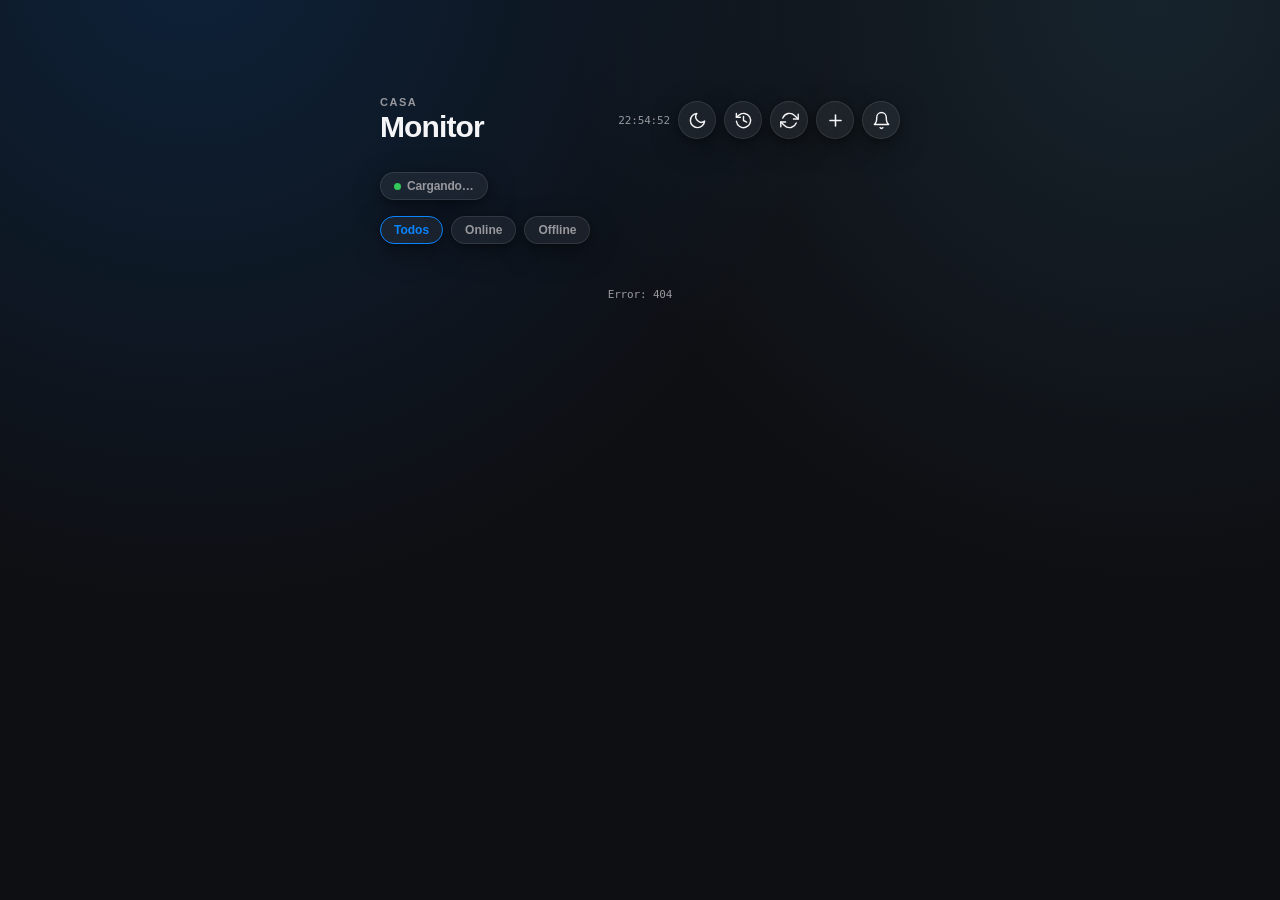
==== templates/index.html @ a4e2f023 "fix: limit heartbeat bar width on PC, increase history to 90 points (~25min)" ====
<!DOCTYPE html>
<html lang="es" data-theme="dark">
<head>
<meta charset="UTF-8">
<meta name="viewport" content="width=device-width, initial-scale=1.0, maximum-scale=1.0, user-scalable=no, viewport-fit=cover">
<title>HomeM</title>
<link rel="manifest" href="/static/manifest.json">
<meta name="theme-color" content="#0e0f13" media="(prefers-color-scheme: dark)">
<meta name="theme-color" content="#f5f6f8" media="(prefers-color-scheme: light)">
<meta name="mobile-web-app-capable" content="yes">
<meta name="apple-mobile-web-app-capable" content="yes">
<meta name="apple-mobile-web-app-status-bar-style" content="black-translucent">
<meta name="apple-mobile-web-app-title" content="HomeM">
<link rel="apple-touch-icon" href="/static/icon-192.png">
<style>
  /* ─────────── Sistema de diseño cristal iOS-Revolut ─────────── */
  :root{
    --accent:#0a84ff;--accent-light:#5ac8fa;
    --green:#34c759;--red:#ff3b30;--amber:#ff9500;
    --surface:#0e0f13;
    --text:#f5f5f7;--text-dim:#98989d;--text-tertiary:#636366;
    --card-bg:rgba(255,255,255,.06);
    --card-ring:rgba(255,255,255,.10);
    --card-shadow:0 2px 8px rgba(0,0,0,.3),0 8px 28px rgba(0,0,0,.35);
    --track:rgba(255,255,255,.08);
    --overlay:rgba(0,0,0,.55);
    --sheet:#1c1e26;
    --sans:-apple-system,BlinkMacSystemFont,"SF Pro Display","Segoe UI",Inter,sans-serif;
    --mono:"SF Mono",ui-monospace,"IBM Plex Mono",Consolas,monospace;
  }
  [data-theme="light"]{
    --surface:#f5f6f8;
    --text:#1c1c1e;--text-dim:#6e6e73;--text-tertiary:#aeaeb2;
    --card-bg:rgba(255,255,255,.82);
    --card-ring:rgba(0,0,0,.05);
    --card-shadow:0 1px 2px rgba(0,0,0,.04),0 8px 24px rgba(0,0,0,.06);
    --track:rgba(0,0,0,.06);
    --overlay:rgba(0,0,0,.30);
    --sheet:#ffffff;
  }

  *{box-sizing:border-box;-webkit-tap-highlight-color:transparent;}
  html,body{margin:0;padding:0;}
  body{
    background:var(--surface);
    background-image:
      radial-gradient(circle at 15% -5%,color-mix(in srgb,var(--accent) 16%,transparent),transparent 45%),
      radial-gradient(circle at 90% 0%,color-mix(in srgb,var(--accent-light) 11%,transparent),transparent 40%);
    color:var(--text);
    font-family:var(--sans);
    -webkit-font-smoothing:antialiased;-moz-osx-font-smoothing:grayscale;
    letter-spacing:-.01em;
    min-height:100dvh;
    padding:max(96px,env(safe-area-inset-top)) 16px calc(40px + env(safe-area-inset-bottom));
    transition:background .3s,color .3s;
  }
  .wrap{max-width:520px;margin:0 auto;}

  /* ── Header estilo Revolut: título grande + botones circulares sin color ── */
  header{display:flex;justify-content:space-between;align-items:center;margin:0 auto 28px;gap:10px;}
  .eyebrow{font-size:11px;font-weight:600;letter-spacing:.14em;text-transform:uppercase;color:var(--text-dim);margin-bottom:2px;}
  h1{font-size:30px;font-weight:700;margin:0;letter-spacing:-.03em;}
  .header-actions{display:flex;align-items:center;gap:8px;flex-shrink:0;}
  .clock{font-family:var(--mono);font-size:11px;color:var(--text-dim);font-variant-numeric:tabular-nums;display:none;}

  /* Botones circulares translúcidos SIN color (estilo finanzas) */
  .icon-btn{
    width:38px;height:38px;border-radius:999px;
    background:var(--card-bg);
    backdrop-filter:blur(20px);-webkit-backdrop-filter:blur(20px);
    border:1px solid var(--card-ring);
    box-shadow:var(--card-shadow);
    color:var(--text);
    display:inline-flex;align-items:center;justify-content:center;
    cursor:pointer;text-decoration:none;
    transition:transform .12s,opacity .12s;
  }
  .icon-btn:active{transform:scale(.88);opacity:.6;}
  .icon-btn svg{width:19px;height:19px;stroke:currentColor;fill:none;}
  .icon-btn.active{color:var(--red);}

  /* ── Summary chips ── */
  .summary-bar{display:flex;gap:8px;margin-bottom:16px;flex-wrap:wrap;}
  .chip{
    padding:6px 13px;border-radius:999px;
    background:var(--card-bg);
    backdrop-filter:blur(20px);-webkit-backdrop-filter:blur(20px);
    border:1px solid var(--card-ring);
    box-shadow:var(--card-shadow);
    color:var(--text-dim);font-size:12px;font-weight:600;
    display:inline-flex;align-items:center;gap:6px;
  }
  .chip.alert{
    color:var(--red);
    background:color-mix(in srgb,var(--red) 16%,transparent);
    border-color:color-mix(in srgb,var(--red) 30%,transparent);
  }
  .chip .dot{width:7px;height:7px;border-radius:50%;background:var(--green);}
  .chip.alert .dot{background:var(--red);}

  /* ─────────── Card de dispositivo (glassmorphism) ─────────── */
  .device-list{display:flex;flex-direction:column;gap:12px;}
  .device-row{
    background:var(--card-bg);
    backdrop-filter:blur(24px);-webkit-backdrop-filter:blur(24px);
    border:1px solid var(--card-ring);
    border-radius:22px;
    box-shadow:var(--card-shadow);
    transition:opacity .2s,transform .2s,border-color .25s;
    user-select:none;-webkit-user-select:none;
  }
  .device-row.is-down{border-color:rgba(255,59,48,.4);}
  .device-row.protection-off{border-color:rgba(255,149,0,.38);}
  .device-row.dragging{opacity:.4;}
  .device-row.drag-over{transform:scale(1.015);border-color:var(--accent);}

  /* ── Fila 1: cabecera (LED + nombre + estado) ── */
  .device-header{
    display:flex;align-items:center;gap:12px;padding:15px 17px;
    cursor:pointer;
  }
  .device-header:active{background:rgba(255,255,255,.03);}
  .led{width:11px;height:11px;border-radius:50%;background:var(--text-tertiary);flex-shrink:0;transition:background .3s;}
  .led.on{background:var(--green);box-shadow:0 0 8px 2px rgba(52,199,89,.55);}
  .led.off{background:var(--red);box-shadow:0 0 8px 2px rgba(255,59,48,.55);animation:pulse 1.6s ease-in-out infinite;}
  .led.degraded{background:var(--amber);box-shadow:0 0 8px 2px rgba(255,149,0,.55);}
  .status-pill.degraded{color:var(--amber);background:color-mix(in srgb,var(--amber) 14%,transparent);}
  .status-pill.maintenance{color:var(--text-dim);background:var(--track);}
  @keyframes pulse{0%,100%{opacity:1}50%{opacity:.45}}
  .device-name-row{display:flex;align-items:center;gap:8px;min-width:0;flex:1;}
  .device-name{font-size:16px;font-weight:600;white-space:nowrap;overflow:hidden;text-overflow:ellipsis;letter-spacing:-.015em;}
  .badge-maint{font-size:10px;font-weight:600;color:var(--amber);
    border:1px solid color-mix(in srgb,var(--amber) 35%,transparent);
    background:color-mix(in srgb,var(--amber) 12%,transparent);
    border-radius:999px;padding:2px 8px;flex-shrink:0;}
  .status-pill{font-size:11px;font-weight:600;flex-shrink:0;padding:2px 9px;border-radius:999px;}
  .status-pill.up{color:var(--green);background:color-mix(in srgb,var(--green) 14%,transparent);}
  .status-pill.down{color:var(--red);background:color-mix(in srgb,var(--red) 14%,transparent);}
  .collapse-btn{color:var(--text-dim);flex-shrink:0;transition:transform .25s;display:flex;}
  .collapse-btn svg{width:16px;height:16px;stroke:currentColor;fill:none;}
  .device-row.collapsed .collapse-btn{transform:rotate(-90deg);}
  .drag-handle{color:var(--text-dim);cursor:grab;touch-action:none;flex-shrink:0;opacity:.5;display:flex;}
  .drag-handle:active{cursor:grabbing;opacity:1;color:var(--accent);}
  .drag-handle svg{width:16px;height:16px;fill:currentColor;}

  /* ─────────── Fila PROTECCIÓN (AdGuard) — SIEMPRE visible ─────────── */
  .switch-row{
    display:flex;align-items:center;justify-content:space-between;gap:12px;
    padding:13px 17px;
    border-top:1px solid color-mix(in srgb,var(--text) 7%,transparent);
    background:color-mix(in srgb,var(--text) 2%,transparent);
  }
  .switch-info{display:flex;flex-direction:column;gap:2px;min-width:0;}
  .switch-title{font-size:13px;font-weight:600;color:var(--text);}
  .switch-sub{font-size:11px;color:var(--text-dim);}
  .switch-control{display:flex;align-items:center;gap:10px;flex-shrink:0;}
  .switch-status-label{
    font-size:11px;font-weight:700;letter-spacing:.03em;
    padding:3px 9px;border-radius:999px;
  }
  .switch-status-label.on{color:var(--green);background:color-mix(in srgb,var(--green) 15%,transparent);}
  .switch-status-label.off{color:var(--text-dim);background:var(--track);}
  /* Toggle grande estilo iOS */
  .ios-toggle{position:relative;width:51px;height:31px;flex-shrink:0;}
  .ios-toggle input{opacity:0;width:0;height:0;}
  .ios-toggle-track{
    position:absolute;cursor:pointer;inset:0;
    background:color-mix(in srgb,var(--text) 18%,transparent);
    border-radius:999px;transition:background .25s;
    border:1px solid color-mix(in srgb,var(--text) 8%,transparent);
  }
  .ios-toggle-track:before{
    content:'';position:absolute;height:25px;width:25px;left:2px;top:2px;
    background:#fff;border-radius:50%;transition:transform .25s;
    box-shadow:0 2px 5px rgba(0,0,0,.3);
  }
  .ios-toggle input:checked + .ios-toggle-track{background:var(--green);}
  .ios-toggle input:checked + .ios-toggle-track:before{transform:translateX(20px);}

  /* ── Cuerpo expandible ── */
  .device-body{overflow:hidden;max-height:2000px;transition:max-height .3s ease,padding .3s;}
  .device-row.collapsed .device-body{max-height:0;}
  .device-body-inner{padding:0 17px;transition:padding .3s;}
  .device-row.collapsed .device-body-inner{padding-top:0;padding-bottom:0;}

  .device-body-content{
    border-top:1px solid color-mix(in srgb,var(--text) 7%,transparent);
    padding:13px 0 8px;
    display:grid;grid-template-columns:1fr auto;gap:12px;align-items:start;
  }
  .device-left{display:flex;flex-direction:column;gap:4px;min-width:0;}
  .device-meta{font-family:var(--mono);font-size:10.5px;color:var(--text-dim);}
  .since-row{font-size:12px;color:var(--text-dim);}
  .error-text{color:var(--amber);}
  .device-right{text-align:right;font-family:var(--mono);font-size:10.5px;color:var(--text-dim);flex-shrink:0;}
  .latency{font-size:14px;font-weight:600;font-variant-numeric:tabular-nums;}
  .latency.fast{color:var(--green);}
  .latency.slow{color:var(--amber);}
  .latency.vslow{color:var(--red);}

  /* ── Sensores (sub-chips cristal) ── */
  .ha-sensors{display:flex;gap:7px;margin-top:8px;flex-wrap:wrap;}
  .ha-sensor{
    font-size:11px;font-weight:500;color:var(--text-dim);
    background:var(--track);
    border:1px solid color-mix(in srgb,var(--text) 5%,transparent);
    border-radius:10px;padding:5px 9px;
    display:inline-flex;align-items:center;gap:5px;
  }
  .ha-sensor b{font-weight:700;color:var(--text);}

  /* ── Sparkline ── */
  .sparkline-wrap{margin-top:6px;}
  .sparkline svg{display:block;}

  /* ── Heartbeat en cabecera (3 círculos por check · estilo Uptime Kuma) ── */
  .hb-header{
    display:flex;align-items:center;gap:3px;flex-shrink:0;
    min-width:0;overflow:hidden;max-width:min(42vw, 220px);
    margin-left:auto;padding:0 2px;
  }
  .hb-col{
    display:flex;flex-direction:column;gap:2px;align-items:center;
    flex-shrink:0;padding:1px;cursor:default;transition:transform .12s;
  }
  .hb-col:hover{transform:translateY(-1px);}
  .hb-col:hover .hb-dot{filter:brightness(1.35);}
  .hb-dot{width:4px;height:4px;border-radius:50%;background:var(--text-tertiary);opacity:.85;transition:filter .12s;}
  .hb-col.up .hb-dot{background:var(--green);}
  .hb-col.down .hb-dot{background:var(--red);}
  .hb-col.degraded .hb-dot{background:var(--amber);}
  .hb-col.pending .hb-dot,.hb-col.maintenance .hb-dot{background:var(--text-tertiary);opacity:.4;}
  .hb-empty{font-size:10px;color:var(--text-tertiary);font-style:italic;}

  /* ── Uptime (solo texto, sin barra) ── */
  .uptime-pct{font-family:var(--mono);font-size:11px;font-weight:600;font-variant-numeric:tabular-nums;}

  /* ── Acciones: botones circulares cristal (como los de cabecera) ── */
  .device-actions{display:flex;gap:9px;padding:6px 0 15px;align-items:center;}
  .act-btn{
    width:34px;height:34px;border-radius:999px;
    background:var(--card-bg);
    backdrop-filter:blur(20px);-webkit-backdrop-filter:blur(20px);
    border:1px solid var(--card-ring);
    box-shadow:var(--card-shadow);
    color:var(--text-dim);cursor:pointer;
    display:inline-flex;align-items:center;justify-content:center;
    transition:transform .12s,opacity .12s,color .15s;
  }
  .act-btn:active{transform:scale(.88);opacity:.6;}
  .act-btn svg{width:16px;height:16px;stroke:currentColor;fill:none;}
  .act-btn.maint{color:var(--amber);border-color:color-mix(in srgb,var(--amber) 30%,transparent);}
  .act-btn.maint.active{background:color-mix(in srgb,var(--amber) 16%,transparent);}
  .act-btn.del{color:var(--text-dim);}
  .act-btn.del:active{color:var(--red);}
  .actions-hint{font-size:11px;color:var(--text-dim);margin-left:auto;}

  footer{margin-top:32px;text-align:center;font-size:11px;color:var(--text-dim);font-family:var(--mono);}

  @media(min-width:521px){.clock{display:block;}}

  /* ── Barras sistema (tarjetas Pi / Docker) ── */
  .sys-row{display:flex;align-items:center;gap:8px;margin-bottom:6px;}
  .sys-label{font-family:var(--mono);font-size:10px;color:var(--text-dim);width:42px;flex-shrink:0;text-transform:uppercase;letter-spacing:.05em;}
  .sys-bar-wrap{flex:1;height:4px;background:var(--track);border-radius:999px;overflow:hidden;}
  .sys-bar{height:100%;border-radius:999px;transition:width .6s;}
  .sys-val{font-family:var(--mono);font-size:10px;font-weight:600;width:46px;text-align:right;flex-shrink:0;}

  /* Contenedores Docker desplegables */
  .docker-containers{margin-top:10px;border-top:1px solid var(--track);padding-top:8px;display:flex;flex-direction:column;gap:4px;}
  .docker-container-item{border-radius:8px;overflow:hidden;background:var(--card-alt,rgba(255,255,255,.03));}
  .docker-container-header{display:flex;align-items:center;gap:8px;padding:7px 10px;cursor:pointer;user-select:none;}
  .docker-container-header:hover{background:rgba(255,255,255,.04);}
  .docker-container-item .collapse-btn{transition:transform .25s;}
  .docker-container-item:not(.expanded) .collapse-btn{transform:rotate(-90deg);}
  .docker-container-body{display:none;padding:6px 10px 8px 10px;gap:6px;flex-direction:column;}
  .docker-container-item.expanded .docker-container-body{display:flex;}

  @media(max-width:520px){
    header{gap:8px;}
    h1{font-size:26px;}
    .device-header{gap:10px;padding:14px 15px;}
    .device-name{font-size:15px;}
  }
  @media(prefers-reduced-motion:reduce){.led.off{animation:none;}}
</style>

<style>
  /* ─────────── Modal (bottom sheet cristal) ─────────── */
  .modal-overlay{display:none;position:fixed;inset:0;background:var(--overlay);
    backdrop-filter:blur(8px);-webkit-backdrop-filter:blur(8px);
    z-index:100;align-items:flex-end;justify-content:center;padding:0;}
  .modal-overlay.open{display:flex;animation:fadeIn .18s ease;}
  @keyframes fadeIn{from{opacity:0}to{opacity:1}}
  .modal{
    background:var(--sheet);
    backdrop-filter:blur(30px);-webkit-backdrop-filter:blur(30px);
    border:1px solid var(--card-ring);
    border-radius:26px 26px 0 0;
    padding:18px 20px calc(20px + env(safe-area-inset-bottom));
    width:100%;max-width:520px;max-height:88dvh;overflow-y:auto;
    box-shadow:0 -10px 50px rgba(0,0,0,.4);
    animation:slideUp .25s cubic-bezier(0.32,0.72,0,1);
  }
  @keyframes slideUp{from{transform:translateY(100%)}to{transform:translateY(0)}}
  @media(min-width:521px){
    .modal-overlay{align-items:center;padding:20px;}
    .modal{border-radius:26px;animation:fadeIn .18s ease;}
  }
  .modal-handle{width:40px;height:5px;border-radius:999px;background:var(--text-tertiary);opacity:.5;margin:0 auto 14px;}
  .modal h2{margin:0 0 18px;font-size:20px;font-weight:700;letter-spacing:-.02em;}
  .fg{margin-bottom:14px;}
  .fg label{display:block;font-size:11px;font-weight:600;color:var(--text-dim);
    margin-bottom:6px;text-transform:uppercase;letter-spacing:.08em;}
  .fg input,.fg select{
    width:100%;background:var(--track);border:1px solid var(--card-ring);
    border-radius:14px;color:var(--text);font-family:var(--sans);
    font-size:16px;padding:12px 14px;outline:none;transition:border-color .2s;
  }
  .fg input:focus,.fg select:focus{border-color:var(--accent);}
  .fg select option{background:var(--sheet);}
  .modal-actions{display:flex;gap:10px;margin-top:20px;}
  .btn-save{flex:1;background:var(--accent);color:#fff;border:none;border-radius:14px;
    font-family:var(--sans);font-size:16px;font-weight:600;padding:14px;cursor:pointer;transition:opacity .15s;}
  .btn-save:active{opacity:.8;}
  .btn-cancel2{flex:1;background:var(--track);border:1px solid var(--card-ring);border-radius:14px;
    color:var(--text);font-family:var(--sans);font-size:16px;font-weight:600;padding:14px;cursor:pointer;transition:background .15s;}
  .btn-cancel2:active{background:color-mix(in srgb,var(--text) 8%,transparent);}
</style>
</head>
<body>
<div class="wrap">
  <header>
    <div>
      <div class="eyebrow">Casa</div>
      <h1>Monitor</h1>
    </div>
    <div class="header-actions">
      <span class="clock" id="clock">--:--:--</span>
      <button class="icon-btn" id="theme-btn" onclick="toggleTheme()" title="Tema" aria-label="Tema">
        <svg id="theme-icon" viewBox="0 0 24 24" stroke-width="1.8" stroke-linecap="round" stroke-linejoin="round"><path d="M21 12.79A9 9 0 1 1 11.21 3 7 7 0 0 0 21 12.79z"/></svg>
      </button>
      <a href="/historial" class="icon-btn" title="Historial" aria-label="Historial">
        <svg viewBox="0 0 24 24" stroke-width="1.8" stroke-linecap="round" stroke-linejoin="round"><path d="M3 3v5h5"/><path d="M3.05 13A9 9 0 1 0 6 5.3L3 8"/><path d="M12 7v5l4 2"/></svg>
      </a>
      <button class="icon-btn" id="check-btn" onclick="forceCheck()" title="Comprobar ahora" aria-label="Comprobar">
        <svg viewBox="0 0 24 24" stroke-width="1.8" stroke-linecap="round" stroke-linejoin="round"><path d="M23 4v6h-6"/><path d="M1 20v-6h6"/><path d="M3.51 9a9 9 0 0 1 14.85-3.36L23 10M1 14l4.64 4.36A9 9 0 0 0 20.49 15"/></svg>
      </button>
      <button class="icon-btn add" onclick="openModal()" title="Añadir" aria-label="Añadir dispositivo">
        <svg viewBox="0 0 24 24" stroke-width="2" stroke-linecap="round" stroke-linejoin="round"><path d="M12 5v14M5 12h14"/></svg>
      </button>
      <button class="icon-btn" id="notif-btn" onclick="toggleNotifications()" title="Notificaciones" aria-label="Notificaciones">
        <svg id="notif-icon" viewBox="0 0 24 24" stroke-width="1.8" stroke-linecap="round" stroke-linejoin="round"><path d="M18 8A6 6 0 0 0 6 8c0 7-3 9-3 9h18s-3-2-3-9"/><path d="M13.73 21a2 2 0 0 1-3.46 0"/></svg>
      </button>
    </div>
  </header>
  <div class="summary-bar" id="summary-bar"><div class="chip"><span class="dot"></span>Cargando…</div></div>
  <div class="summary-bar" id="filter-bar" style="margin-bottom:12px;">
    <button class="chip" data-filter="all" onclick="setFilter('all')" id="filter-all" style="cursor:pointer;border:1px solid var(--accent);color:var(--accent);">Todos</button>
    <button class="chip" data-filter="online" onclick="setFilter('online')" id="filter-online" style="cursor:pointer;">Online</button>
    <button class="chip" data-filter="offline" onclick="setFilter('offline')" id="filter-offline" style="cursor:pointer;">Offline</button>
  </div>
  <!-- Device list (all monitors rendered dynamically by renderDevices()) -->
  <div class="device-list" id="device-list"></div>

  <footer id="footer-note">Comprobando conexión…</footer>
</div>

<!-- Modal -->
<div class="modal-overlay" id="modal-overlay" onclick="closeModalOnBg(event)">
  <div class="modal" onclick="event.stopPropagation()">
    <div class="modal-handle"></div>
    <h2 id="modal-title">Añadir dispositivo</h2>
    <div class="fg"><label>Nombre</label><input type="text" id="f-name" placeholder="Ej: Router Casa"></div>
    <div class="fg"><label>ID único</label><input type="text" id="f-id" placeholder="router_casa"></div>
    <div class="fg">
      <label>Tipo</label>
      <select id="f-type" onchange="updateFields()">
        <option value="http">HTTP — URL accesible</option>
        <option value="ping">Ping — IP en red local</option>
        <option value="port">Puerto TCP</option>
        <option value="ha_entity">Entidad Home Assistant</option>
        <option value="ha_switch">Switch Home Assistant (toggle)</option>
        <option value="dns">DNS — Resolución de dominio</option>
        <option value="tls">TLS — Certificado SSL</option>
        <option value="docker">Docker — Contenedor</option>
        <option value="heartbeat">Heartbeat — Señal periódica</option>
        <option value="system">System — Host metrics</option>
      </select>
    </div>
    <div id="fields-http"><div class="fg"><label>URL</label><input type="text" id="f-url" placeholder="https://..."></div></div>
    <div id="fields-ping" style="display:none"><div class="fg"><label>Host / IP</label><input type="text" id="f-host-ping" placeholder="192.168.1.1"></div></div>
    <div id="fields-port" style="display:none">
      <div class="fg"><label>Host / IP</label><input type="text" id="f-host-port" placeholder="192.168.1.1"></div>
      <div class="fg"><label>Puerto</label><input type="number" id="f-port" placeholder="22"></div>
    </div>
    <div id="fields-ha" style="display:none"><div class="fg"><label>Entity ID de Home Assistant</label><input type="text" id="f-entity" placeholder="camera.sonoff1"></div></div>
    <div id="fields-dns" style="display:none">
      <div class="fg"><label>Host a resolver</label><input type="text" id="f-dns-host" placeholder="example.com"></div>
      <div class="fg"><label>Valor esperado (IP)</label><input type="text" id="f-dns-expected" placeholder="93.184.216.34 (opcional)"></div>
    </div>
    <div id="fields-tls" style="display:none">
      <div class="fg"><label>Host</label><input type="text" id="f-tls-host" placeholder="example.com"></div>
      <div class="fg"><label>Días aviso expiración</label><input type="number" id="f-tls-warn-days" value="14" min="1" max="90"></div>
    </div>
    <div id="fields-docker" style="display:none">
      <div class="fg"><label>Nombre del contenedor</label><input type="text" id="f-docker-container" placeholder="nginx"></div>
    </div>
    <div id="fields-heartbeat" style="display:none">
      <div class="fg"><label>Intervalo esperado (segundos)</label><input type="number" id="f-heartbeat-interval" value="60" min="10"></div>
    </div>
    <div id="fields-http-advanced" style="display:none">
      <div class="fg"><label>Método HTTP</label>
        <select id="f-http-method">
          <option value="GET">GET</option>
          <option value="HEAD">HEAD</option>
          <option value="POST">POST</option>
        </select>
      </div>
      <div class="fg"><label>Códigos de estado esperados</label><input type="text" id="f-expected-status" placeholder="200,301 (por defecto: 200)"></div>
      <div class="fg"><label>Palabra clave a verificar</label><input type="text" id="f-verify-keyword" placeholder="(opcional)"></div>
      <div class="fg"><label>Seguir redirecciones</label>
        <select id="f-follow-redirects">
          <option value="true">Sí</option>
          <option value="false">No</option>
        </select>
      </div>
    </div>
    <div class="fg"><label>Intervalo de comprobación (seg)</label><input type="number" id="f-check-interval" value="60" min="10" max="3600"></div>
    <div class="fg"><label>Timeout (segundos)</label><input type="number" id="f-timeout" value="8" min="1" max="30"></div>
    <div class="fg"><label>Reintentos máximos</label><input type="number" id="f-max-retries" value="3" min="1" max="10"></div>
    <div class="modal-actions">
      <button class="btn-cancel2" onclick="closeModal()">Cancelar</button>
      <button class="btn-save" onclick="saveDevice()">Guardar</button>
    </div>
  </div>
</div>

<script>
const REFRESH_MS=15000,ORDER_KEY='homem_order',COLLAPSED_KEY='homem_collapsed';
let editingId=null;
let csrfToken='';

// Fetch CSRF token on load
(async()=>{try{const r=await(await fetch('/api/csrf-token')).json();csrfToken=r.token;}catch{}})();

// Helper for POST/PUT/DELETE with CSRF
function fetchApi(url, opts={}){
  opts.headers=opts.headers||{};
  opts.headers['X-CSRF-Token']=csrfToken;
  if(opts.body && typeof opts.body==='object' && !(opts.body instanceof FormData)){
    opts.headers['Content-Type']='application/json';
    opts.body=JSON.stringify(opts.body);
  }
  return fetch(url, opts);
}

// Reloj
function updateClock(){document.getElementById('clock').textContent=new Date().toLocaleTimeString('es-ES');}
setInterval(updateClock,1000);updateClock();

// Tema — icono SVG outline (luna / sol)
function applyTheme(t){
  document.documentElement.setAttribute('data-theme',t);
  localStorage.setItem('homem_theme',t);
  const icon=document.getElementById('theme-icon');
  if(icon){
    icon.innerHTML = t==='dark'
      ? '<path d="M21 12.79A9 9 0 1 1 11.21 3 7 7 0 0 0 21 12.79z"/>'  // luna
      : '<circle cx="12" cy="12" r="5"/><path d="M12 1v2M12 21v2M4.22 4.22l1.42 1.42M18.36 18.36l1.42 1.42M1 12h2M21 12h2M4.22 19.78l1.42-1.42M18.36 5.64l1.42-1.42"/>';  // sol
  }
  document.querySelector('meta[name=theme-color]')?.setAttribute('content',t==='dark'?'#0e0f13':'#f5f6f8');
}
function toggleTheme(){applyTheme(document.documentElement.getAttribute('data-theme')==='dark'?'light':'dark');}
applyTheme(localStorage.getItem('homem_theme')||'dark');

// Orden
function loadOrder(){try{return JSON.parse(localStorage.getItem(ORDER_KEY))||[];}catch{return[];}}
function saveOrder(ids){localStorage.setItem(ORDER_KEY,JSON.stringify(ids));}
function applyOrder(devices){
  const o=loadOrder();if(!o.length)return devices;
  return[...devices].sort((a,b)=>{const ia=o.indexOf(a.id),ib=o.indexOf(b.id);if(ia===-1&&ib===-1)return 0;if(ia===-1)return 1;if(ib===-1)return-1;return ia-ib;});
}

// Colapsado — el estado se persiste por dispositivo.
// Para ha_switch (AdGuard) el valor por defecto es PLEGADO (true),
// para el resto es DESPLEGADO (false). toggleCollapsed respeta el estado real del DOM.
function loadCollapsed(){try{return JSON.parse(localStorage.getItem(COLLAPSED_KEY))||{};}catch{return{};}}
function saveCollapsed(m){localStorage.setItem(COLLAPSED_KEY,JSON.stringify(m));}
function toggleCollapsed(id){
  const r=document.querySelector(`.device-row[data-id="${id}"]`);
  if(!r)return;
  const isNowCollapsed=r.classList.toggle('collapsed');   // invierte el estado visual real
  const m=loadCollapsed();
  m[id]=isNowCollapsed;
  saveCollapsed(m);
}

// Latencia
function latencyHtml(ms){
  if(ms==null)return'';
  let cls='fast',lbl=ms+'ms';
  if(ms>2000){cls='vslow';lbl=(ms/1000).toFixed(1)+'s';}
  else if(ms>500){cls='slow';}
  return`<div class="latency ${cls}">${lbl}</div>`;
}

// Sparkline SVG
const sparkCache={};
function sparklineHtml(id){
  const pts=sparkCache[id];
  if(!pts||pts.length<2)return'';
  const W=100,H=28,max=Math.max(...pts,1),min=Math.min(...pts,0);
  const range=max-min||1;
  const avg=pts.reduce((a,b)=>a+b,0)/pts.length;
  const color=avg>2000?'var(--red)':avg>500?'var(--amber)':'var(--green)';
  const coords=pts.map((v,i)=>`${(i/(pts.length-1)*W).toFixed(1)},${(H-(v-min)/range*H).toFixed(1)}`).join(' ');
  return`<div class="sparkline-wrap" title="Latencia (${pts.length} muestras, media ${Math.round(avg)}ms)"><svg width="${W}" height="${H}" viewBox="0 0 ${W} ${H}"><polyline points="${coords}" fill="none" stroke="${color}" stroke-width="1.8" stroke-linejoin="round" stroke-linecap="round"/></svg></div>`;
}

// Summary
function renderSummary(devices){
  const bar=document.getElementById('summary-bar');
  const total=devices.length;
  const down=devices.filter(d=>d.state==='down').length;
  const degraded=devices.filter(d=>d.state==='degraded').length;
  const maint=devices.filter(d=>d.state==='maintenance').length;
  const up=total-down-degraded-maint;
  
  if(!down && !degraded){
    bar.innerHTML=`<div class="chip"><span class="dot"></span>${total} dispositivos · todo operativo</div>`;
  } else {
    let html='';
    if(down) html+=`<div class="chip alert"><span class="dot"></span>${down} caído${down>1?'s':''}</div>`;
    if(degraded) html+=`<div class="chip" style="color:var(--amber)"><span class="dot" style="background:var(--amber)"></span>${degraded} degradado${degraded>1?'s':''}</div>`;
    html+=`<div class="chip">${up} operativo${up>1?'s':''}</div>`;
    bar.innerHTML=html;
  }
}

// ───── Iconos SVG reutilizables ─────
const ICONS={
  chevron:'<svg viewBox="0 0 24 24" fill="none" stroke="currentColor" stroke-width="2.2" stroke-linecap="round" stroke-linejoin="round"><path d="M6 9l6 6 6-6"/></svg>',
  grip:'<svg viewBox="0 0 24 24"><circle cx="9" cy="6" r="1.4"/><circle cx="15" cy="6" r="1.4"/><circle cx="9" cy="12" r="1.4"/><circle cx="15" cy="12" r="1.4"/><circle cx="9" cy="18" r="1.4"/><circle cx="15" cy="18" r="1.4"/></svg>',
  edit:'<svg viewBox="0 0 24 24" stroke-width="1.8" stroke-linecap="round" stroke-linejoin="round"><path d="M11 4H4a2 2 0 0 0-2 2v14a2 2 0 0 0 2 2h14a2 2 0 0 0 2-2v-7"/><path d="M18.5 2.5a2.121 2.121 0 0 1 3 3L12 15l-4 1 1-4 9.5-9.5z"/></svg>',
  wrench:'<svg viewBox="0 0 24 24" stroke-width="1.8" stroke-linecap="round" stroke-linejoin="round"><path d="M14.7 6.3a1 1 0 0 0 0 1.4l1.6 1.6a1 1 0 0 0 1.4 0l3.77-3.77a6 6 0 0 1-7.94 7.94l-6.91 6.91a2.12 2.12 0 0 1-3-3l6.91-6.91a6 6 0 0 1 7.94-7.94l-3.76 3.76z"/></svg>',
  trash:'<svg viewBox="0 0 24 24" stroke-width="1.8" stroke-linecap="round" stroke-linejoin="round"><path d="M3 6h18M19 6v14a2 2 0 0 1-2 2H7a2 2 0 0 1-2-2V6m3 0V4a2 2 0 0 1 2-2h4a2 2 0 0 1 2 2v2M10 11v6M14 11v6"/></svg>'
};

// Render de tarjetas — render diferencial in-place para evitar flicker.
const HB_CACHE = {};           // heartbeats por id (para no perderlos al refrescar)
const UPTIME_CACHE = {};       // uptime % por id
const ROW_SIG = {};            // signature de la última renderización por id

function deviceSignature(d){
  // Campos que afectan a la cabecera + cuerpo estático (no a datos async)
  return JSON.stringify([
    d.id, d.name, d.type, d.state, d.online, d.in_maintenance,
    d.switch_state, d.since_human, d.last_error, d.response_ms,
    d.cpu_pct, d.ram_pct, d.temp_c, d.disk_pct, d.uptime,
    d.containers ? d.containers.length : 0,
  ]);
}

function renderDevices(devices){
  const ordered=applyOrder(devices);
  const collapsed=loadCollapsed();
  const list=document.getElementById('device-list');
  const newIds=new Set(ordered.map(d=>d.id));
  // 1) Eliminar filas que ya no existen
  list.querySelectorAll('.device-row').forEach(r=>{ if(!newIds.has(r.dataset.id)) r.remove(); });
  // 2) Para cada device: crear o actualizar in-place
  let prevEl=null;
  ordered.forEach(d=>{
    let row=list.querySelector(`.device-row[data-id="${d.id}"]`);
    const sig=deviceSignature(d);
    if(row){
      // Mover a su posición si el orden cambió
      const correctPos = prevEl ? prevEl.nextElementSibling : list.firstChild;
      if(row!==correctPos) list.insertBefore(row, correctPos);
      // Actualizar solo si cambió la signature
      if(ROW_SIG[d.id]!==sig){
        updateRowInPlace(row, d, collapsed[d.id]);
        ROW_SIG[d.id]=sig;
      }
    } else {
      // Crear nueva fila
      row=createRow(d, collapsed[d.id]);
      ROW_SIG[d.id]=sig;
      if(prevEl) prevEl.after(row);
      else list.appendChild(row);
      initInteractionsFor(row);
      // Cargar datos async solo al crear
      loadUptime(d.id); loadLatency(d.id); loadHeartbeats(d.id);
    }
    prevEl=row;
  });
  loadHaSensors();
}

// ───── Construcción estática de una fila (solo al crear) ─────
function buildHeaderState(d){
  const lc=d.state==='degraded'?'degraded':(d.online?'on':'off');
  const protectionOff=(d.type==='ha_switch' && d.switch_state==='off');
  const isDown = !d.online;
  return {lc, protectionOff, isDown};
}

function createRow(d, collapsedPref){
  const {lc,protectionOff}=buildHeaderState(d);
  const defaultCollapsed=true;
  const isCollapsed=(typeof collapsedPref==='boolean')?collapsedPref:defaultCollapsed;
  const rc=(d.online?'':'is-down')+(isCollapsed?' collapsed':'')+(protectionOff?' protection-off':'');
  const maintBadge=d.in_maintenance?`<span class="badge-maint">Mant.</span>`:'';
  const haSensors=d.id==='home_assistant'?`<div id="ha-sensors" class="ha-sensors"></div>`:'';
  const extraSensors=(d.id==='adguard')?`<div id="adguard-sensors" class="ha-sensors"></div>`:'';

  const row=document.createElement('div');
  row.className=`device-row ${rc}`;
  row.draggable=true;
  row.dataset.id=d.id;
  row.innerHTML=`
    <div class="device-header">
      <div class="led ${lc}"></div>
      <div class="device-name-row">
        <span class="device-name">${d.name}</span>
        ${maintBadge}
      </div>
      <span class="hb-header" id="hb-${d.id}" aria-label="Historial de checks">
        <span class="hb-empty">…</span>
      </span>
      <span class="collapse-btn">${ICONS.chevron}</span>
      <span class="drag-handle">${ICONS.grip}</span>
    </div>
    <div class="device-body"><div class="device-body-inner">
      <div class="device-body-slot-switch"></div>
      <div class="device-body-content">
        <div class="device-left">
          <div class="device-left-slot"></div>
          ${haSensors}
          ${extraSensors}
          ${d.type!=='system'?sparklineHtml(d.id):''}
        </div>
        <div class="device-right"></div>
      </div>
      <div class="docker-slot"></div>
      <div class="device-actions">
        <button class="act-btn edit" title="Editar" aria-label="Editar" onclick="editDevice('${d.id}')">${ICONS.edit}</button>
        <button class="act-btn maint ${d.in_maintenance?'active':''}" title="Mantenimiento" aria-label="Mantenimiento" onclick="toggleMaintenance('${d.id}',${d.in_maintenance})">${ICONS.wrench}</button>
        <button class="act-btn del" title="Borrar" aria-label="Borrar" onclick="confirmDelete('${d.id}','${d.name}')">${ICONS.trash}</button>
      </div>
    </div></div>`;
  updateRowInPlace(row, d, collapsedPref);
  return row;
}

// ───── Actualización in-place (sin reconstruir nada async) ─────
function updateRowInPlace(row, d, collapsedPref){
  const {lc,protectionOff,isDown}=buildHeaderState(d);
  const defaultCollapsed=true;
  const isCollapsed=(typeof collapsedPref==='boolean')?collapsedPref:defaultCollapsed;
  // Classes de la fila
  row.classList.toggle('is-down', isDown);
  row.classList.toggle('collapsed', isCollapsed);
  row.classList.toggle('protection-off', !!protectionOff);
  // LED
  const led=row.querySelector('.device-header > .led');
  if(led){
    led.className=`led ${lc}`;
  }
  // Name + badge (por si cambia nombre o mantenimiento)
  const nameEl=row.querySelector('.device-name');
  if(nameEl && nameEl.textContent!==d.name) nameEl.textContent=d.name;
  const nameRow=row.querySelector('.device-name-row');
  if(nameRow){
    const existingBadge=nameRow.querySelector('.badge-maint');
    if(d.in_maintenance && !existingBadge){
      nameRow.insertAdjacentHTML('beforeend','<span class="badge-maint">Mant.</span>');
    } else if(!d.in_maintenance && existingBadge){
      existingBadge.remove();
    }
  }
  // Maintenance button active state
  const maintBtn=row.querySelector('.act-btn.maint');
  if(maintBtn) maintBtn.classList.toggle('active', !!d.in_maintenance);

  // Cuerpo desplegable
  const switchSlot=row.querySelector('.device-body-slot-switch');
  const leftSlot=row.querySelector('.device-left-slot');
  const rightEl=row.querySelector('.device-right');
  const dockerSlot=row.querySelector('.docker-slot');
  if(switchSlot) switchSlot.innerHTML=buildSwitchRow(d);
  if(leftSlot) leftSlot.innerHTML=buildLeftContent(d);
  if(rightEl) rightEl.innerHTML=buildRightContent(d);
  if(dockerSlot) dockerSlot.innerHTML=buildDockerHtml(d);

  // Mantener datos async que ya teníamos (puntos y uptime) si los hay
  if(HB_CACHE[d.id]) paintHeartbeats(d.id, HB_CACHE[d.id]);
  if(UPTIME_CACHE[d.id]){
    const pctEl=row.querySelector(`#uptime-pct-${d.id}`);
    if(pctEl){pctEl.textContent='↑ '+UPTIME_CACHE[d.id].pct+'%';pctEl.style.color=UPTIME_CACHE[d.id].col;}
  }
  if(sparkCache[d.id]){
    const sp=row.querySelector('.sparkline-wrap');
    if(sp) sp.outerHTML=sparklineHtml(d.id);
  }
}

function buildSwitchRow(d){
  if(d.type!=='ha_switch') return '';
  return `<div class="switch-row">
    <div class="switch-info">
      <span class="switch-title">Bloqueo de anuncios</span>
      <span class="switch-sub">Protección DNS de AdGuard</span>
    </div>
    <div class="switch-control">
      <span class="switch-status-label ${d.switch_state==='on'?'on':'off'}" id="switch-status-${d.id}">
        ${d.switch_state==='on'?'Activado':(d.switch_state==='off'?'Desactivado':'—')}
      </span>
      <label class="ios-toggle" onclick="event.stopPropagation()">
        <input type="checkbox" id="switch-input-${d.id}" ${d.switch_state==='on'?'checked':''}
          onchange="toggleSwitch('${d.id}', this.checked)">
        <span class="ios-toggle-track"></span>
      </label>
    </div>
  </div>`;
}

function buildLeftContent(d){
  const since=d.online?`${d.since_human} en línea`:`caído hace ${d.since_human}`;
  if(d.type==='system' && d.cpu_pct!=null){
    const tempColor = d.temp_c==null?'var(--green)':d.temp_c<70?'var(--green)':d.temp_c<90?'var(--amber)':'var(--red)';
    const cpuColor  = d.cpu_pct==null?'var(--green)':d.cpu_pct<70?'var(--green)':d.cpu_pct<90?'var(--amber)':'var(--red)';
    const ramColor  = d.ram_pct==null?'var(--green)':d.ram_pct<70?'var(--green)':d.ram_pct<90?'var(--amber)':'var(--red)';
    const diskColor = d.disk_pct==null?'var(--green)':d.disk_pct<70?'var(--green)':d.disk_pct<90?'var(--amber)':'var(--red)';
    return `
      <div class="sys-row"><span class="sys-label">CPU</span><div class="sys-bar-wrap"><div class="sys-bar" style="width:${d.cpu_pct??0}%;background:${cpuColor}"></div></div><span class="sys-val">${d.cpu_pct!=null?d.cpu_pct+'%':'—'}</span></div>
      <div class="sys-row"><span class="sys-label">RAM</span><div class="sys-bar-wrap"><div class="sys-bar" style="width:${d.ram_pct??0}%;background:${ramColor}"></div></div><span class="sys-val">${d.ram_pct!=null?d.ram_pct+'%':'—'}</span></div>
      <div class="sys-row"><span class="sys-label">TEMP</span><div class="sys-bar-wrap"><div class="sys-bar" style="width:${d.temp_c!=null?Math.min(d.temp_c,100):0}%;background:${tempColor}"></div></div><span class="sys-val">${d.temp_c!=null?d.temp_c+'°C':'—'}</span></div>
      <div class="sys-row"><span class="sys-label">DISK</span><div class="sys-bar-wrap"><div class="sys-bar" style="width:${d.disk_pct??0}%;background:${diskColor}"></div></div><span class="sys-val">${d.disk_pct!=null?d.disk_pct+'%':'—'}</span></div>
      <div class="since-row" style="margin-top:6px;">Uptime: ${d.uptime||'—'}</div>`;
  }
  return `<div class="since-row">${since}</div>`
    +(d.last_error?`<div class="error-text">${d.last_error.replace(/camera/gi,'cam\u200Bera').replace(/tracker/gi,'trac\u200Bker').replace(/ads?[\s._-]/gi,m=>'a\u200B'+m.slice(1))}</div>`:'');
}

function buildRightContent(d){
  if(d.type==='system' && d.uptime){
    return `<div style="font-family:var(--mono);font-size:10.5px;color:var(--text-dim)"><div>Uptime</div><div style="font-weight:600;color:var(--text);margin-top:2px">${d.uptime}</div></div>`;
  }
  return `${latencyHtml(d.response_ms)}<div class="uptime-pct" id="uptime-pct-${d.id}">…</div>`;
}

// Estado "expandido" de los contenedores docker (persiste entre renders).
// Se guarda por nombre de contenedor en localStorage para sobrevivir a refresh.
const DOCKER_EXPANDED_KEY='homem_docker_expanded';
function loadDockerExpanded(){try{return new Set(JSON.parse(localStorage.getItem(DOCKER_EXPANDED_KEY))||[]);}catch{return new Set();}}
function saveDockerExpanded(set){try{localStorage.setItem(DOCKER_EXPANDED_KEY,JSON.stringify([...set]));}catch{}}
// Lee el nombre del data-name del propio elemento (evita interpolar strings en onclick)
function toggleDockerContainerFromHeader(headerEl){
  const item=headerEl.closest('.docker-container-item');
  if(!item||!item.dataset.name)return;
  const name=item.dataset.name;
  const set=loadDockerExpanded();
  const willOpen=!set.has(name);
  if(willOpen) set.add(name); else set.delete(name);
  saveDockerExpanded(set);
  item.classList.toggle('expanded', willOpen);
}

function buildDockerHtml(d){
  if(d.type!=='docker' || !d.containers || !d.containers.length) return '';
  const expanded=loadDockerExpanded();
  const items=d.containers.map(c=>{
    const isRunning=c.state==='running';
    const isOpen=expanded.has(c.name);
    return `<div class="docker-container-item${isOpen?' expanded':''}" data-name="${escAttr(c.name)}">
      <div class="docker-container-header" onclick="toggleDockerContainerFromHeader(this)">
        <div class="led ${isRunning?'on':'off'}" style="width:8px;height:8px;min-width:8px"></div>
        <span style="font-size:12px;font-weight:500;">${escAttr(c.name)}</span>
        <span style="margin-left:auto;font-size:11px;color:var(--text-dim)">${escAttr(c.status||c.state||'')}</span>
        <span class="collapse-btn" style="margin-left:6px">${ICONS.chevron}</span>
      </div>
      ${isRunning?`<div class="docker-container-body">
        <div class="sys-row"><span class="sys-label" style="width:70px">CPU</span><span class="sys-val" style="width:auto;color:var(--text)">${escAttr(c.cpu||'n/a')}</span></div>
        <div class="sys-row"><span class="sys-label" style="width:70px">RAM</span><span class="sys-val" style="width:auto;color:var(--text)">${escAttr(c.mem||'n/a')}</span></div>
        <div class="sys-row"><span class="sys-label" style="width:70px">Red</span><span class="sys-val" style="width:auto;color:var(--text-dim)">${escAttr(c.net||'n/a')}</span></div>
      </div>`:''}
    </div>`;
  }).join('');
  return `<div class="docker-containers">${items}</div>`;
}
function escAttr(s){return String(s).replace(/&/g,'&amp;').replace(/</g,'&lt;').replace(/>/g,'&gt;').replace(/"/g,'&quot;');}

async function loadUptime(id){
  try{
    const data=await(await fetch(`/api/uptime/${id}`)).json();
    const pct=data.uptime_pct;
    const col=pct>=99?'var(--green)':pct>=90?'var(--amber)':'var(--red)';
    UPTIME_CACHE[id]={pct,col};
    const el=document.getElementById(`uptime-pct-${id}`);
    if(el){el.textContent='↑ '+pct+'%';el.style.color=col;}
  }catch{}
}

async function loadLatency(id){
  try{
    const data=await(await fetch(`/api/latency/${id}`)).json();
    if(data.points&&data.points.length){
      sparkCache[id]=data.points.map(p=>p.ms);
      const row=document.querySelector(`.device-row[data-id="${id}"] .sparkline-wrap`);
      if(row)row.outerHTML=sparklineHtml(id);
    }
  }catch{}
}

// Heartbeat bars (estilo Uptime Kuma · 3 círculos por check) — en la cabecera
async function loadHeartbeats(id){
  try{
    const data=await(await fetch(`/api/heartbeats/${id}`)).json();
    if(!data.points)return;
    HB_CACHE[id]=data.points;
    paintHeartbeats(id, data.points);
  }catch{}
}

function paintHeartbeats(id, points){
  const el=document.getElementById(`hb-${id}`);
  if(!el)return;
  if(!points || !points.length){
    el.innerHTML='<span class="hb-empty">sin datos</span>';
    return;
  }
  // orden ASC: izq = más antiguo, der = más reciente
  const cols=points.map(p=>{
    const st=p.state||(p.online?'up':'down');
    const cls=['up','down','degraded','pending','maintenance'].includes(st)?st:(p.online?'up':'down');
    const d=new Date(p.ts*1000);
    const fecha=d.toLocaleDateString('es-ES',{day:'2-digit',month:'short'});
    const hora=d.toLocaleTimeString('es-ES',{hour:'2-digit',minute:'2-digit'});
    const lat=p.response_ms!=null?` · ${p.response_ms}ms`:'';
    const lbl={up:'En línea',down:'Caído',degraded:'Degradado',pending:'Pendiente',maintenance:'Mantenimiento'}[cls];
    return `<div class="hb-col ${cls}" title="${fecha} ${hora} · ${lbl}${lat}"><span class="hb-dot"></span><span class="hb-dot"></span><span class="hb-dot"></span></div>`;
  }).join('');
  el.innerHTML=cols;
}
</script>

<script>
// Modal
function updateFields(){
  const t=document.getElementById('f-type').value;
  ['http','ping','port','ha','dns','tls','docker','heartbeat','http-advanced'].forEach(k=>{
    const el=document.getElementById('fields-'+k);
    if(!el)return;
    el.style.display='none';
  });
  if(t==='http'){document.getElementById('fields-http').style.display='';document.getElementById('fields-http-advanced').style.display='';}
  else if(t==='ping'){document.getElementById('fields-ping').style.display='';}
  else if(t==='port'){document.getElementById('fields-port').style.display='';}
  else if(t==='ha_entity'||t==='ha_switch'){document.getElementById('fields-ha').style.display='';}
  else if(t==='dns'){document.getElementById('fields-dns').style.display='';}
  else if(t==='tls'){document.getElementById('fields-tls').style.display='';}
  else if(t==='docker'){document.getElementById('fields-docker').style.display='';}
  else if(t==='heartbeat'){document.getElementById('fields-heartbeat').style.display='';}
  // 'system' type needs no extra fields
}
function openModal(device){
  editingId=device?device.id:null;
  document.getElementById('modal-title').textContent=device?'Editar dispositivo':'Añadir dispositivo';
  document.getElementById('f-name').value=device?.name||'';
  document.getElementById('f-id').value=device?.id||'';
  document.getElementById('f-id').disabled=!!device;
  document.getElementById('f-type').value=device?.type||'http';
  document.getElementById('f-url').value=device?.url||'';
  document.getElementById('f-host-ping').value=device?.host||'';
  document.getElementById('f-host-port').value=device?.host||'';
  document.getElementById('f-port').value=device?.port||'';
  document.getElementById('f-entity').value=device?.entity_id||'';
  document.getElementById('f-timeout').value=device?.timeout||8;
  document.getElementById('f-check-interval').value=device?.check_interval||60;
  document.getElementById('f-max-retries').value=device?.max_retries||3;
  document.getElementById('f-http-method').value=device?.http_method||'GET';
  document.getElementById('f-expected-status').value=device?.expected_status_codes||'';
  document.getElementById('f-verify-keyword').value=device?.verify_keyword||'';
  document.getElementById('f-follow-redirects').value=device?.follow_redirects!==false?'true':'false';
  document.getElementById('f-tls-host').value=device?.host||'';
  document.getElementById('f-tls-warn-days').value=device?.tls_warn_days||14;
  document.getElementById('f-dns-host').value=device?.host||'';
  document.getElementById('f-dns-expected').value=device?.dns_expected||'';
  document.getElementById('f-docker-container').value=device?.container_name||'';
  document.getElementById('f-heartbeat-interval').value=device?.heartbeat_interval||60;
  updateFields();
  document.getElementById('modal-overlay').classList.add('open');
}
function closeModal(){document.getElementById('modal-overlay').classList.remove('open');}
function closeModalOnBg(e){if(e.target.id==='modal-overlay')closeModal();}
async function saveDevice(){
  const type=document.getElementById('f-type').value;
  const name=document.getElementById('f-name').value.trim();
  const id=editingId||document.getElementById('f-id').value.trim().replace(/\s+/g,'_');
  const timeout=parseInt(document.getElementById('f-timeout').value)||8;
  const check_interval=parseInt(document.getElementById('f-check-interval').value)||60;
  const max_retries=parseInt(document.getElementById('f-max-retries').value)||3;
  if(!name||!id){alert('Nombre e ID son obligatorios');return;}
  const device={id,name,type,timeout,check_interval,max_retries};
  if(type==='http'){
    device.url=document.getElementById('f-url').value.trim();
    device.http_method=document.getElementById('f-http-method').value;
    device.expected_status_codes=document.getElementById('f-expected-status').value.trim();
    device.verify_keyword=document.getElementById('f-verify-keyword').value.trim();
    device.follow_redirects=document.getElementById('f-follow-redirects').value==='true';
  }
  if(type==='ping')device.host=document.getElementById('f-host-ping').value.trim();
  if(type==='port'){device.host=document.getElementById('f-host-port').value.trim();device.port=parseInt(document.getElementById('f-port').value);}
  if(type==='ha_entity'||type==='ha_switch')device.entity_id=document.getElementById('f-entity').value.trim();
  if(type==='dns'){device.host=document.getElementById('f-dns-host').value.trim();device.dns_expected=document.getElementById('f-dns-expected').value.trim();}
  if(type==='tls'){device.host=document.getElementById('f-tls-host').value.trim();device.tls_warn_days=parseInt(document.getElementById('f-tls-warn-days').value)||14;}
  if(type==='docker'){device.container_name=document.getElementById('f-docker-container').value.trim();}
  if(type==='heartbeat'){device.heartbeat_interval=parseInt(document.getElementById('f-heartbeat-interval').value)||60;}
  await fetchApi(editingId?`/api/devices/${editingId}`:'/api/devices',{method:editingId?'PUT':'POST',body:device});
  closeModal();refresh();
}
async function editDevice(id){
  const devs=await(await fetch('/api/devices')).json();
  const d=devs.find(x=>x.id===id);if(d)openModal(d);
}
async function confirmDelete(id,name){
  if(!confirm(`¿Borrar "${name}"? Se eliminará también su historial.`))return;
  await fetchApi(`/api/devices/${id}`,{method:'DELETE'});refresh();
}

// Toggle AdGuard
async function toggleSwitch(id, checked){
  const action = checked ? 'turn_on' : 'turn_off';
  const statusEl = document.getElementById(`switch-status-${id}`);
  const input = document.getElementById(`switch-input-${id}`);
  if(statusEl){ statusEl.textContent='...'; statusEl.className='switch-status-label off'; }
  try {
    const res = await fetchApi(`/api/toggle/${id}`, {
      method:'POST',body:{action}
    });
    const data = await res.json();
    if(!data.ok){
      if(input) input.checked = !checked;
      if(statusEl){ statusEl.textContent='Error'; statusEl.className='switch-status-label off'; }
      alert('Error: ' + data.message);
    } else {
      if(statusEl){
        statusEl.textContent = checked ? 'Activado' : 'Desactivado';
        statusEl.className = 'switch-status-label ' + (checked ? 'on' : 'off');
      }
    }
  } catch {
    if(input) input.checked = !checked;
    if(statusEl){ statusEl.textContent='Error'; statusEl.className='switch-status-label off'; }
  }
}

// Drag & Drop
function initInteractions(){
  document.querySelectorAll('.device-row').forEach(row=>{
    if(!row.dataset.intd){
      row.dataset.intd='1';
      initInteractionsFor(row);
    }
  });
}

// Inicializa los listeners de una fila individual (click cabecera + drag desktop + drag touch).
let _touchDragInit=false;
function initInteractionsFor(row){
  const list=document.getElementById('device-list');
  row.querySelector('.device-header').addEventListener('click',e=>{
    if(!e.target.closest('.drag-handle')&&!e.target.closest('.switch-row')&&!e.target.closest('.ios-toggle')&&!e.target.closest('.hb-header'))
      toggleCollapsed(row.dataset.id);
  });
  row.addEventListener('dragstart',e=>{if(!e.target.closest('.drag-handle')&&e.target!==row){e.preventDefault();return;}_draggedRow=row;setTimeout(()=>row.classList.add('dragging'),0);});
  row.addEventListener('dragend',()=>{row.classList.remove('dragging');list.querySelectorAll('.device-row').forEach(r=>r.classList.remove('drag-over'));persistOrder();});
  row.addEventListener('dragover',e=>{e.preventDefault();if(row!==_draggedRow){list.querySelectorAll('.device-row').forEach(r=>r.classList.remove('drag-over'));row.classList.add('drag-over');}});
  row.addEventListener('drop',e=>{e.preventDefault();if(row!==_draggedRow&&_draggedRow){const all=[...list.querySelectorAll('.device-row')];all.indexOf(_draggedRow)<all.indexOf(row)?row.after(_draggedRow):row.before(_draggedRow);}});

  // Touch drag para esta fila (handler global solo se registra una vez)
  row.querySelector('.drag-handle').addEventListener('touchstart',e=>{
    _tdRow=row;const t=e.touches[0],r=row.getBoundingClientRect();_tdOffY=t.clientY-r.top;
    _tdClone=row.cloneNode(true);Object.assign(_tdClone.style,{position:'fixed',zIndex:1000,width:r.width+'px',left:r.left+'px',top:r.top+'px',opacity:.85,pointerEvents:'none',border:'1px solid var(--accent)',borderRadius:'22px',background:'var(--sheet)',transition:'none'});
    document.body.appendChild(_tdClone);row.classList.add('dragging');e.preventDefault();
  },{passive:false});

  if(!_touchDragInit){
    _touchDragInit=true;
    document.addEventListener('touchmove',e=>{
      if(!_tdRow||!_tdClone)return;const t=e.touches[0];_tdClone.style.top=(t.clientY-_tdOffY)+'px';
      _tdClone.style.display='none';const el=document.elementFromPoint(t.clientX,t.clientY);_tdClone.style.display='';
      const tgt=el&&el.closest('.device-row');list.querySelectorAll('.device-row').forEach(r=>r.classList.remove('drag-over'));
      if(tgt&&tgt!==_tdRow)tgt.classList.add('drag-over');e.preventDefault();
    },{passive:false});
    document.addEventListener('touchend',e=>{
      if(!_tdRow)return;const t=e.changedTouches[0];if(_tdClone){_tdClone.remove();_tdClone=null;}_tdRow.classList.remove('dragging');
      list.querySelectorAll('.device-row').forEach(r=>r.classList.remove('drag-over'));
      const el=document.elementFromPoint(t.clientX,t.clientY);const tgt=el&&el.closest('.device-row');
      if(tgt&&tgt!==_tdRow){const all=[...list.querySelectorAll('.device-row')];all.indexOf(_tdRow)<all.indexOf(tgt)?tgt.after(_tdRow):tgt.before(_tdRow);}
      persistOrder();_tdRow=null;
    });
  }
}
let _draggedRow=null,_tdRow=null,_tdClone=null,_tdOffY=0;
function persistOrder(){saveOrder([...document.querySelectorAll('.device-row')].map(r=>r.dataset.id));}

// Fetch
async function loadHaSensors(){
  try{
    const data=await(await fetch('/api/ha-sensors')).json();
    const el=document.getElementById('ha-sensors');
    if(el){
      const cpu=data['sensor.system_monitor_temperatura_del_procesador'];
      const ram=data['sensor.system_monitor_uso_de_memoria_2'];
      el.innerHTML=
        (cpu?`<div class="ha-sensor">CPU <b>${cpu.state}${cpu.unit}</b></div>`:'')
       +(ram?`<div class="ha-sensor">RAM <b>${ram.state}${ram.unit}</b></div>`:'');
    }
    const elAd=document.getElementById('adguard-sensors');
    if(elAd){
      const dns=data['sensor.adguard_home_consultas_dns'];
      const blocked=data['sensor.adguard_home_proporcion_de_consultas_dns_bloqueadas'];
      elAd.innerHTML=
        (dns?`<div class="ha-sensor">Consultas <b>${dns.state}</b></div>`:'')
       +(blocked?`<div class="ha-sensor">Bloqueo <b>${blocked.state}${blocked.unit}</b></div>`:'');
    }
  }catch{}
}

async function toggleMaintenance(id, isActive){
  if(isActive){
    await fetchApi(`/api/devices/${id}/maintenance`,{method:'POST',body:{hours:0}});
  } else {
    const h=prompt('Horas de mantenimiento (ej: 1, 2, 0.5):','1');
    if(!h)return;
    await fetchApi(`/api/devices/${id}/maintenance`,{method:'POST',body:{hours:parseFloat(h)}});
  }
  refresh();
}

async function forceCheck(){
  const btn=document.getElementById('check-btn');
  btn.disabled=true;btn.style.opacity='.5';
  await fetchApi('/api/force-check',{method:'POST'});
  setTimeout(()=>{refresh();btn.disabled=false;btn.style.opacity='';}, 2000);
}

// Filtro Todos/Online/Offline
let currentFilter='all';
function setFilter(f){
  currentFilter=f;
  document.querySelectorAll('#filter-bar .chip').forEach(btn=>{
    btn.style.border=btn.dataset.filter===f?'1px solid var(--accent)':'1px solid var(--card-ring)';
    btn.style.color=btn.dataset.filter===f?'var(--accent)':'var(--text-dim)';
  });
  applyFilter();
}
function applyFilter(){
  document.querySelectorAll('#device-list > .device-row').forEach(row=>{
    const isDown=row.classList.contains('is-down');
    if(currentFilter==='all'){row.style.display='';}
    else if(currentFilter==='online'){row.style.display=isDown?'none':'';}
    else if(currentFilter==='offline'){row.style.display=isDown?'':'none';}
  });
}

// Carga instantánea: cache del último estado en localStorage.
// Al abrir la app se pinta lo cacheado sin esperar al primer fetch.
const STATUS_CACHE_KEY='homem_status_cache';
function paintStatus(data, opts={}){
  renderSummary(data.devices);
  renderDevices(data.devices);
  loadHaSensors();
  applyFilter();
  const note=document.getElementById('footer-note');
  if(opts.stale){
    const age=Math.round((Date.now()/1000 - (data._cached_at||data.server_time))/60);
    note.textContent=`Mostrando datos en caché${age>0?` de hace ${age} min`:''} · actualizando…`;
  } else {
    note.textContent=`Actualizado cada ${REFRESH_MS/1000}s · ${new Date(data.server_time*1000).toLocaleTimeString('es-ES')}`;
  }
}

async function refresh(){
  try{
    const res=await fetch('/api/status');
    if(!res.ok){document.getElementById('footer-note').textContent='Error: '+res.status;return;}
    const data=await res.json();
    if(!data.devices){document.getElementById('footer-note').textContent='Error: no devices in response';return;}
    paintStatus(data);
    // Guardar copia para la próxima carga instantánea
    try{
      data._cached_at=Date.now()/1000;
      localStorage.setItem(STATUS_CACHE_KEY, JSON.stringify(data));
    }catch{}
  }catch(e){document.getElementById('footer-note').textContent='Error: '+e.message;}
}

// 1) Pintar caché antigua de inmediato (si existe) → apertura instantánea.
(function initFromCache(){
  try{
    const raw=localStorage.getItem(STATUS_CACHE_KEY);
    if(raw){
      const data=JSON.parse(raw);
      if(data && data.devices && data.devices.length){
        paintStatus(data, {stale:true});
      }
    }
  }catch{}
})();
// 2) Refresco en segundo plano (fetch real) y cada REFRESH_MS.
refresh();setInterval(refresh,REFRESH_MS);

// Pull-to-refresh
let touchStartY=0;
document.addEventListener('touchstart',e=>{touchStartY=e.touches[0].clientY;},{passive:true});
document.addEventListener('touchend',e=>{
  const diff=e.changedTouches[0].clientY-touchStartY;
  if(diff>120 && window.scrollY===0){refresh();}
},{passive:true});

// Push
let swReg=null;
async function initPush(){
  const btn=document.getElementById('notif-btn');
  if(!('serviceWorker' in navigator)||!('PushManager' in window)){return;}
  swReg=await navigator.serviceWorker.register('/static/sw.js');
  await navigator.serviceWorker.ready;
  const sub=await swReg.pushManager.getSubscription();
  if(sub){btn.classList.add('active');}
}
async function toggleNotifications(){
  const btn=document.getElementById('notif-btn');
  if(!swReg){alert('El service worker aun no esta listo. Espera un momento y vuelve a intentarlo.');return;}
  const sub=await swReg.pushManager.getSubscription();
  if(sub){
    await sub.unsubscribe();
    await fetchApi('/api/unsubscribe',{method:'POST',body:{endpoint:sub.endpoint}});
    btn.classList.remove('active');
    alert('Notificaciones desactivadas.');return;
  }
  const perm=await Notification.requestPermission();
  if(perm!=='granted'){alert('Permiso de notificaciones denegado en el navegador.');return;}
  const{publicKey}=await(await fetch('/api/vapid-key')).json();
  const newSub=await swReg.pushManager.subscribe({userVisibleOnly:true,applicationServerKey:urlBase64ToUint8Array(publicKey)});
  await fetchApi('/api/subscribe',{method:'POST',body:newSub.toJSON()});
  btn.classList.add('active');
  alert('Notificaciones activadas correctamente.');
}
function urlBase64ToUint8Array(b64){
  const pad='='.repeat((4-b64.length%4)%4);
  const raw=atob((b64+pad).replace(/-/g,'+').replace(/_/g,'/'));
  return Uint8Array.from([...raw].map(c=>c.charCodeAt(0)));
}
initPush();
</script>
</body>
</html>
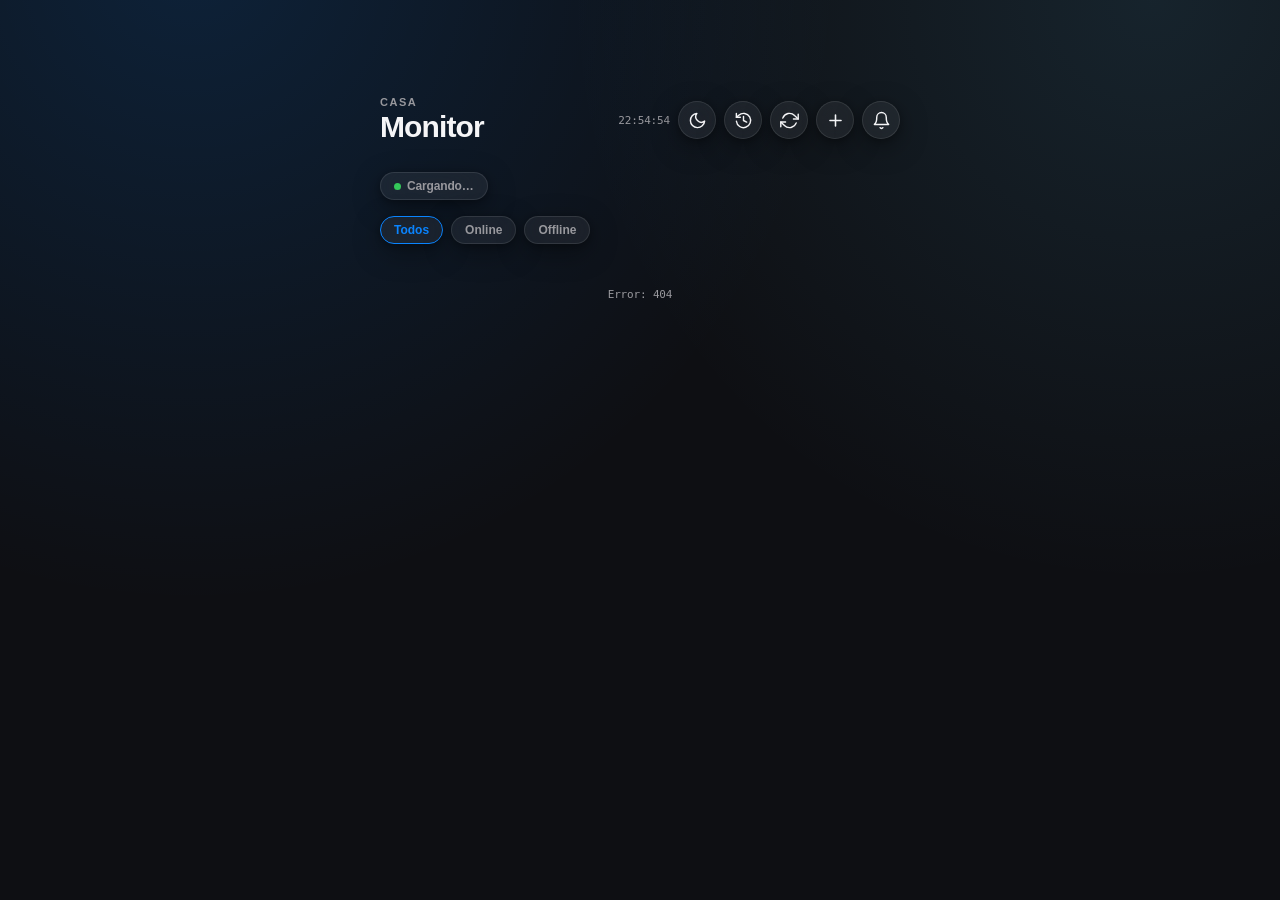
==== commit d93e0607: "feat: heartbeat dots now show full 24h (96 buckets of 15min) like Uptime Kuma Before: showed last ~9" ====
--- a/templates/index.html
+++ b/templates/index.html
@@ -215,13 +215,15 @@
 
   /* ── Heartbeat en cabecera (3 círculos por check · estilo Uptime Kuma) ── */
   .hb-header{
-    display:flex;align-items:center;gap:3px;flex-shrink:0;
-    min-width:0;overflow:hidden;max-width:min(42vw, 220px);
-    margin-left:auto;padding:0 2px;
-  }
+    display:flex;align-items:center;gap:2px;flex-shrink:0;
+    min-width:0;overflow-x:auto;overflow-y:hidden;
+    max-width:min(48vw, 260px);scrollbar-width:none;
+    margin-left:auto;padding:1px 2px;-webkit-overflow-scrolling:touch;
+  }
+  .hb-header::-webkit-scrollbar{display:none;}
   .hb-col{
-    display:flex;flex-direction:column;gap:2px;align-items:center;
-    flex-shrink:0;padding:1px;cursor:default;transition:transform .12s;
+    display:flex;flex-direction:column;gap:1px;align-items:center;
+    flex-shrink:0;padding:0;cursor:default;transition:transform .12s;
   }
   .hb-col:hover{transform:translateY(-1px);}
   .hb-col:hover .hb-dot{filter:brightness(1.35);}
@@ -230,6 +232,7 @@
   .hb-col.down .hb-dot{background:var(--red);}
   .hb-col.degraded .hb-dot{background:var(--amber);}
   .hb-col.pending .hb-dot,.hb-col.maintenance .hb-dot{background:var(--text-tertiary);opacity:.4;}
+  .hb-col.unknown .hb-dot{background:var(--text-tertiary);opacity:.12;}
   .hb-empty{font-size:10px;color:var(--text-tertiary);font-style:italic;}
 
   /* ── Uptime (solo texto, sin barra) ── */
@@ -831,16 +834,16 @@
     el.innerHTML='<span class="hb-empty">sin datos</span>';
     return;
   }
-  // orden ASC: izq = más antiguo, der = más reciente
+  // points = buckets de 15 min (ASC). Cada uno: {start, end, state, n}
+  const LBL={up:'En línea',down:'Caído',degraded:'Degradado',pending:'Pendiente',maintenance:'Mantenimiento',unknown:'Sin datos'};
   const cols=points.map(p=>{
-    const st=p.state||(p.online?'up':'down');
-    const cls=['up','down','degraded','pending','maintenance'].includes(st)?st:(p.online?'up':'down');
-    const d=new Date(p.ts*1000);
-    const fecha=d.toLocaleDateString('es-ES',{day:'2-digit',month:'short'});
-    const hora=d.toLocaleTimeString('es-ES',{hour:'2-digit',minute:'2-digit'});
-    const lat=p.response_ms!=null?` · ${p.response_ms}ms`:'';
-    const lbl={up:'En línea',down:'Caído',degraded:'Degradado',pending:'Pendiente',maintenance:'Mantenimiento'}[cls];
-    return `<div class="hb-col ${cls}" title="${fecha} ${hora} · ${lbl}${lat}"><span class="hb-dot"></span><span class="hb-dot"></span><span class="hb-dot"></span></div>`;
+    const cls=p.state||'unknown';
+    const d0=new Date(p.start*1000), d1=new Date(p.end*1000);
+    const f=d0.toLocaleDateString('es-ES',{day:'2-digit',month:'short'});
+    const h0=d0.toLocaleTimeString('es-ES',{hour:'2-digit',minute:'2-digit'});
+    const h1=d1.toLocaleTimeString('es-ES',{hour:'2-digit',minute:'2-digit'});
+    const nfo=cls==='unknown'?'':` · ${p.n} checks`;
+    return `<div class="hb-col ${cls}" title="${f} ${h0}–${h1} · ${LBL[cls]||cls}${nfo}"><span class="hb-dot"></span><span class="hb-dot"></span><span class="hb-dot"></span></div>`;
   }).join('');
   el.innerHTML=cols;
 }
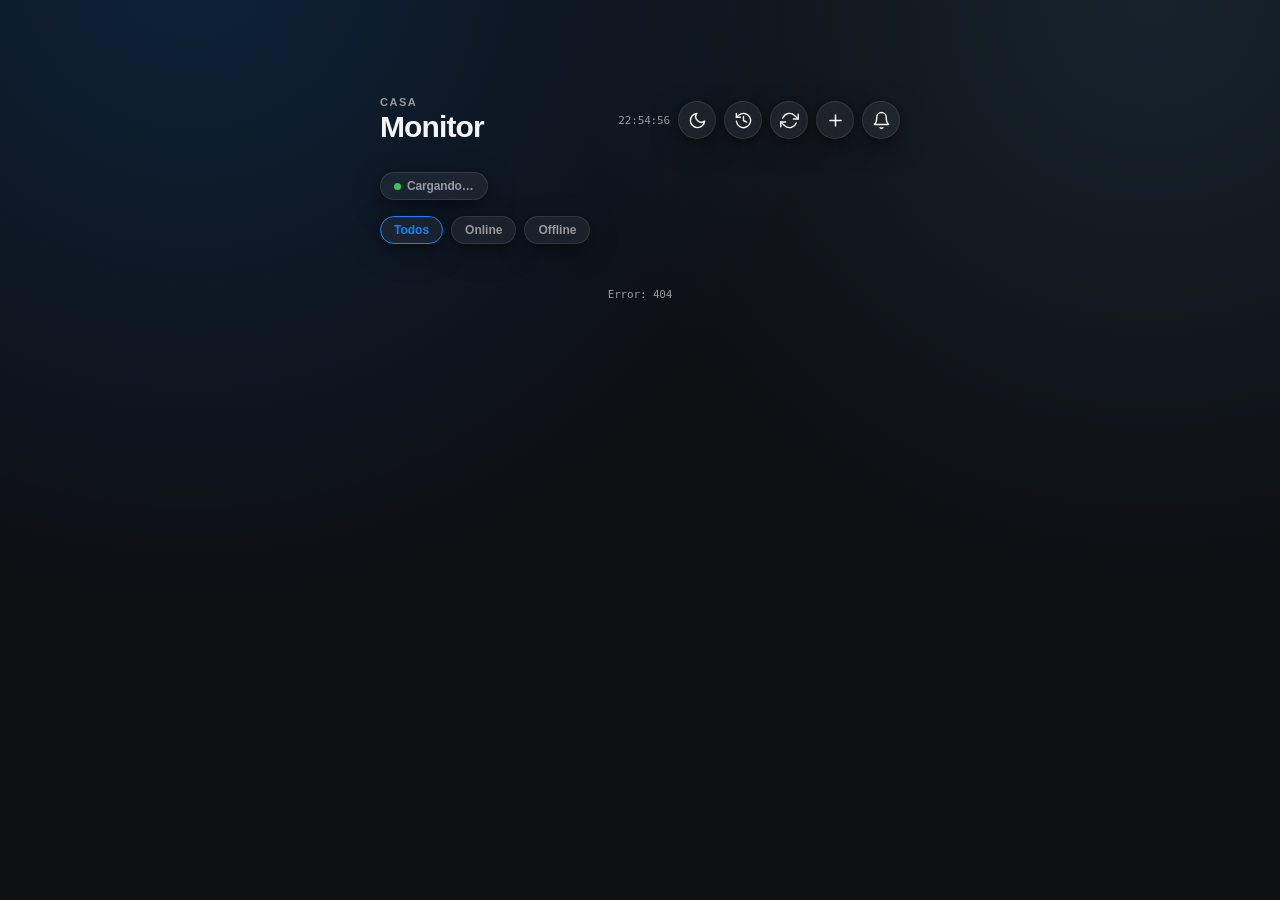
==== commit 1a7c9f48: "fix: heartbeat dots don't cut off device name on iPhone - Reduce to 48 buckets (12h coverage) instea" ====
--- a/templates/index.html
+++ b/templates/index.html
@@ -217,7 +217,7 @@
   .hb-header{
     display:flex;align-items:center;gap:2px;flex-shrink:0;
     min-width:0;overflow-x:auto;overflow-y:hidden;
-    max-width:min(48vw, 260px);scrollbar-width:none;
+    max-width:min(34vw, 180px);scrollbar-width:none;
     margin-left:auto;padding:1px 2px;-webkit-overflow-scrolling:touch;
   }
   .hb-header::-webkit-scrollbar{display:none;}
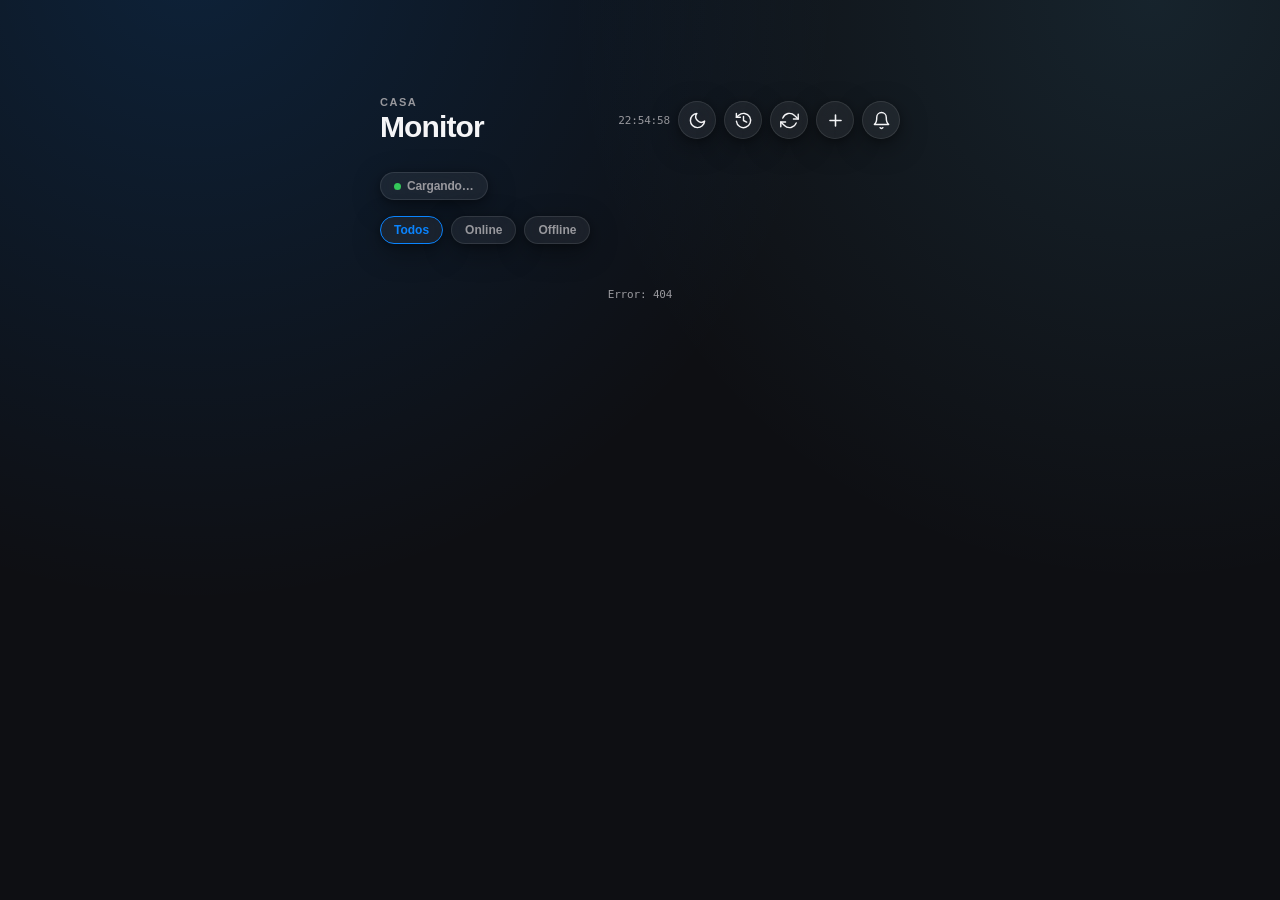
==== commit 6297fb83: "feat: add remote_system monitor type for metrics_agent HTTP endpoint" ====
--- a/templates/index.html
+++ b/templates/index.html
@@ -389,6 +389,7 @@
         <option value="docker">Docker — Contenedor</option>
         <option value="heartbeat">Heartbeat — Señal periódica</option>
         <option value="system">System — Host metrics</option>
+        <option value="remote_system">Remote System — métricas via agente HTTP</option>
       </select>
     </div>
     <div id="fields-http"><div class="fg"><label>URL</label><input type="text" id="f-url" placeholder="https://..."></div></div>
@@ -642,7 +643,7 @@
           <div class="device-left-slot"></div>
           ${haSensors}
           ${extraSensors}
-          ${d.type!=='system'?sparklineHtml(d.id):''}
+          ${(d.type!=='system'&&d.type!=='remote_system')?sparklineHtml(d.id):''}
         </div>
         <div class="device-right"></div>
       </div>
@@ -731,7 +732,7 @@
 
 function buildLeftContent(d){
   const since=d.online?`${d.since_human} en línea`:`caído hace ${d.since_human}`;
-  if(d.type==='system' && d.cpu_pct!=null){
+  if((d.type==='system'||d.type==='remote_system') && d.cpu_pct!=null){
     const tempColor = d.temp_c==null?'var(--green)':d.temp_c<70?'var(--green)':d.temp_c<90?'var(--amber)':'var(--red)';
     const cpuColor  = d.cpu_pct==null?'var(--green)':d.cpu_pct<70?'var(--green)':d.cpu_pct<90?'var(--amber)':'var(--red)';
     const ramColor  = d.ram_pct==null?'var(--green)':d.ram_pct<70?'var(--green)':d.ram_pct<90?'var(--amber)':'var(--red)';
@@ -748,7 +749,7 @@
 }
 
 function buildRightContent(d){
-  if(d.type==='system' && d.uptime){
+  if((d.type==='system'||d.type==='remote_system') && d.uptime){
     return `<div style="font-family:var(--mono);font-size:10.5px;color:var(--text-dim)"><div>Uptime</div><div style="font-weight:600;color:var(--text);margin-top:2px">${d.uptime}</div></div>`;
   }
   return `${latencyHtml(d.response_ms)}<div class="uptime-pct" id="uptime-pct-${d.id}">…</div>`;
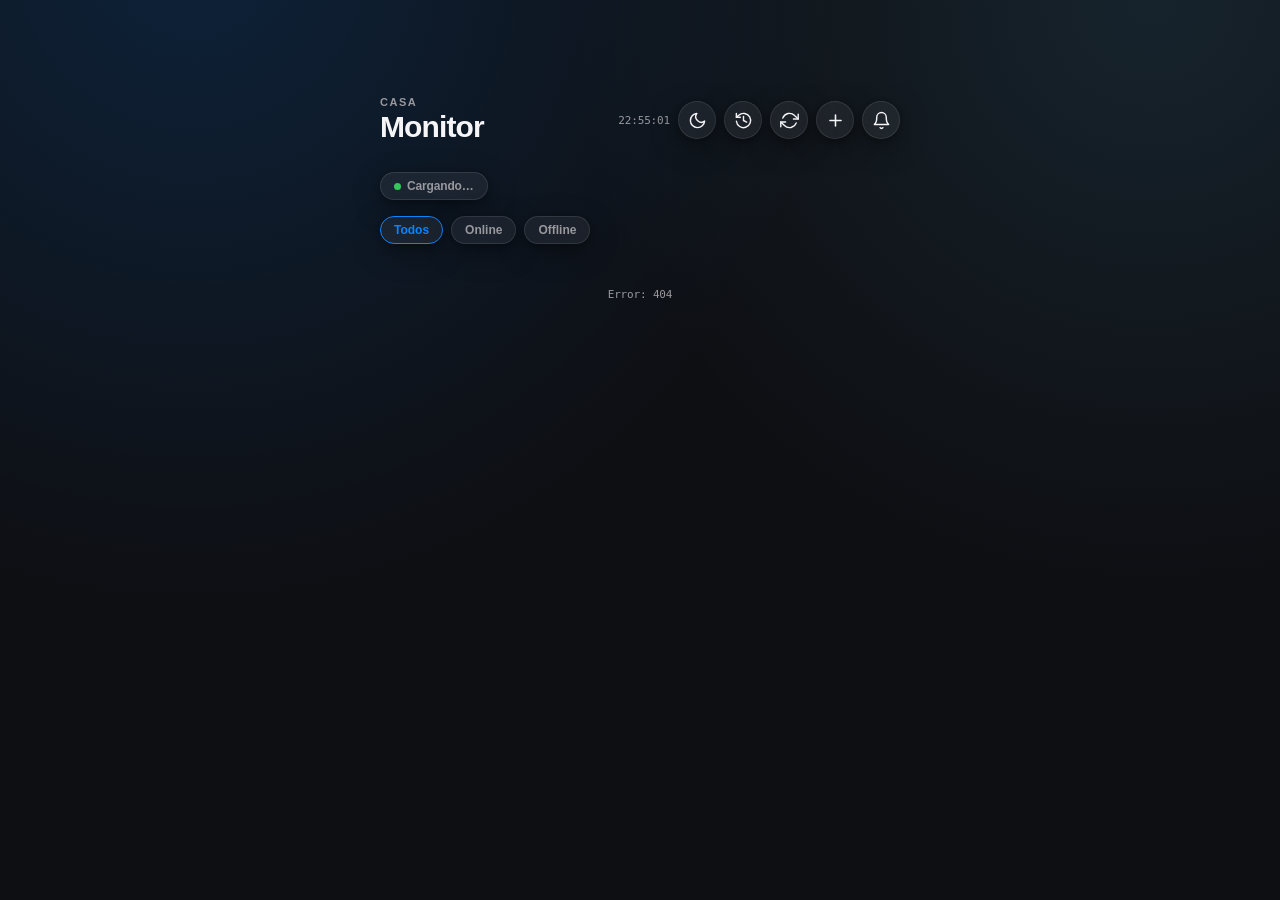
==== commit 66edcd6d: "feat: add poweroff button for remote_system devices" ====
--- a/templates/index.html
+++ b/templates/index.html
@@ -256,6 +256,9 @@
   .act-btn.maint.active{background:color-mix(in srgb,var(--amber) 16%,transparent);}
   .act-btn.del{color:var(--text-dim);}
   .act-btn.del:active{color:var(--red);}
+  .act-btn.poweroff{color:var(--text-dim);}
+  .act-btn.poweroff:hover{color:var(--red);border-color:color-mix(in srgb,var(--red) 30%,transparent);}
+  .act-btn.poweroff:active{color:var(--red);}
   .actions-hint{font-size:11px;color:var(--text-dim);margin-left:auto;}
 
   footer{margin-top:32px;text-align:center;font-size:11px;color:var(--text-dim);font-family:var(--mono);}
@@ -548,7 +551,8 @@
   grip:'<svg viewBox="0 0 24 24"><circle cx="9" cy="6" r="1.4"/><circle cx="15" cy="6" r="1.4"/><circle cx="9" cy="12" r="1.4"/><circle cx="15" cy="12" r="1.4"/><circle cx="9" cy="18" r="1.4"/><circle cx="15" cy="18" r="1.4"/></svg>',
   edit:'<svg viewBox="0 0 24 24" stroke-width="1.8" stroke-linecap="round" stroke-linejoin="round"><path d="M11 4H4a2 2 0 0 0-2 2v14a2 2 0 0 0 2 2h14a2 2 0 0 0 2-2v-7"/><path d="M18.5 2.5a2.121 2.121 0 0 1 3 3L12 15l-4 1 1-4 9.5-9.5z"/></svg>',
   wrench:'<svg viewBox="0 0 24 24" stroke-width="1.8" stroke-linecap="round" stroke-linejoin="round"><path d="M14.7 6.3a1 1 0 0 0 0 1.4l1.6 1.6a1 1 0 0 0 1.4 0l3.77-3.77a6 6 0 0 1-7.94 7.94l-6.91 6.91a2.12 2.12 0 0 1-3-3l6.91-6.91a6 6 0 0 1 7.94-7.94l-3.76 3.76z"/></svg>',
-  trash:'<svg viewBox="0 0 24 24" stroke-width="1.8" stroke-linecap="round" stroke-linejoin="round"><path d="M3 6h18M19 6v14a2 2 0 0 1-2 2H7a2 2 0 0 1-2-2V6m3 0V4a2 2 0 0 1 2-2h4a2 2 0 0 1 2 2v2M10 11v6M14 11v6"/></svg>'
+  trash:'<svg viewBox="0 0 24 24" stroke-width="1.8" stroke-linecap="round" stroke-linejoin="round"><path d="M3 6h18M19 6v14a2 2 0 0 1-2 2H7a2 2 0 0 1-2-2V6m3 0V4a2 2 0 0 1 2-2h4a2 2 0 0 1 2 2v2M10 11v6M14 11v6"/></svg>',
+  poweroff:'<svg viewBox="0 0 24 24" stroke-width="1.8" stroke-linecap="round" stroke-linejoin="round"><path d="M18.36 6.64a9 9 0 1 1-12.73 0"/><line x1="12" y1="2" x2="12" y2="12"/></svg>'
 };
 
 // Render de tarjetas — render diferencial in-place para evitar flicker.
@@ -651,6 +655,7 @@
       <div class="device-actions">
         <button class="act-btn edit" title="Editar" aria-label="Editar" onclick="editDevice('${d.id}')">${ICONS.edit}</button>
         <button class="act-btn maint ${d.in_maintenance?'active':''}" title="Mantenimiento" aria-label="Mantenimiento" onclick="toggleMaintenance('${d.id}',${d.in_maintenance})">${ICONS.wrench}</button>
+        ${d.type==='remote_system'?`<button class="act-btn poweroff" title="Apagar equipo" aria-label="Apagar" onclick="confirmPoweroff('${d.id}','${d.name}')">${ICONS.poweroff}</button>`:''}
         <button class="act-btn del" title="Borrar" aria-label="Borrar" onclick="confirmDelete('${d.id}','${d.name}')">${ICONS.trash}</button>
       </div>
     </div></div>`;
@@ -934,6 +939,16 @@
   await fetchApi(`/api/devices/${id}`,{method:'DELETE'});refresh();
 }
 
+async function confirmPoweroff(id, name){
+  if(!confirm(`¿Apagar "${name}"? El equipo se apagará inmediatamente.`))return;
+  const res = await fetchApi(`/api/devices/${id}/poweroff`,{method:'POST'});
+  if(res && res.ok){
+    alert(`Orden de apagado enviada a "${name}".`);
+  } else {
+    alert(`Error al apagar "${name}".`);
+  }
+}
+
 // Toggle AdGuard
 async function toggleSwitch(id, checked){
   const action = checked ? 'turn_on' : 'turn_off';
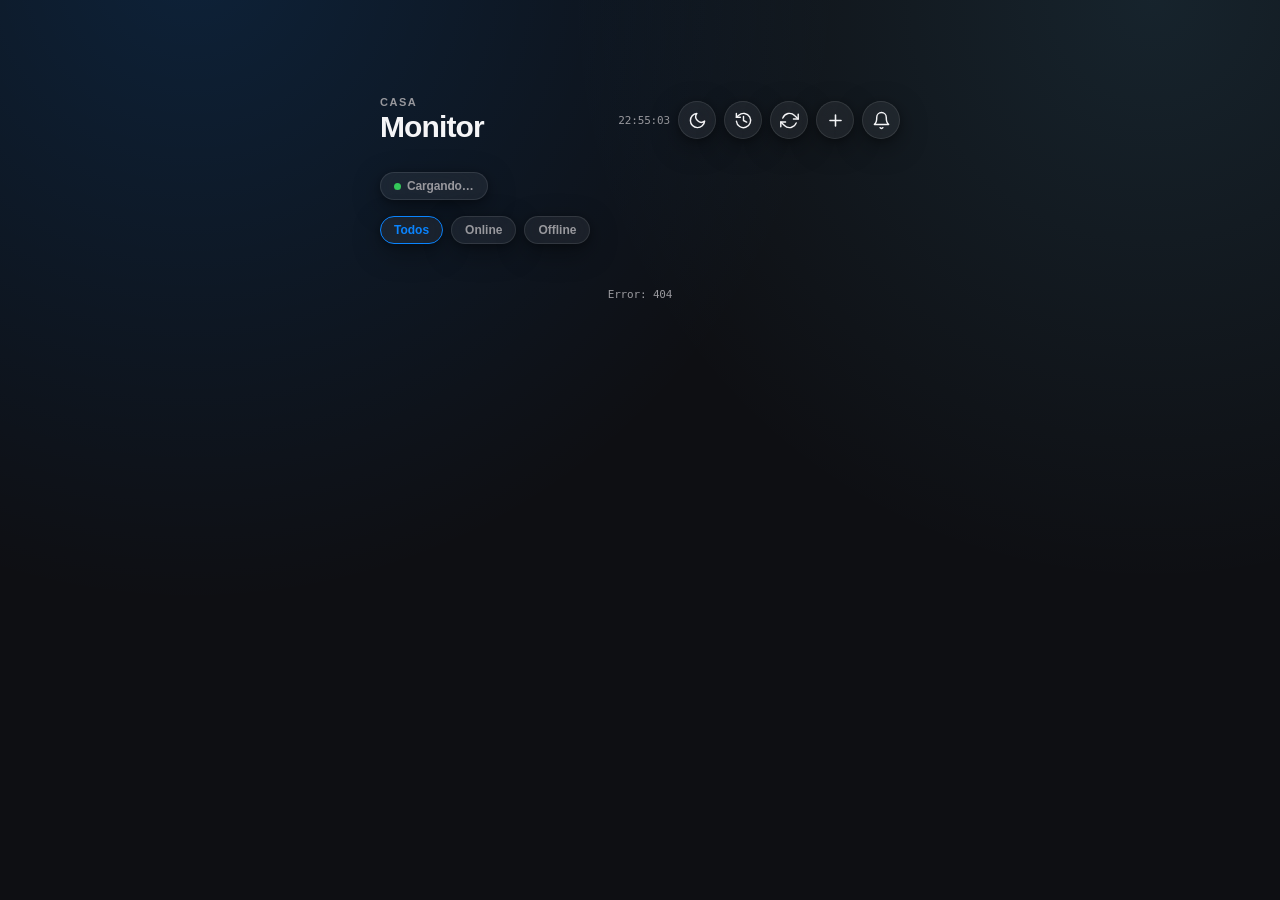
==== commit 8d015d06: "refactor(ui): move CSS/JS out of the templates and drop inline scripts index.html was 1164 lines of " ====
--- a/templates/index.html
+++ b/templates/index.html
@@ -12,327 +12,8 @@
 <meta name="apple-mobile-web-app-status-bar-style" content="black-translucent">
 <meta name="apple-mobile-web-app-title" content="HomeM">
 <link rel="apple-touch-icon" href="/static/icon-192.png">
-<style>
-  /* ─────────── Sistema de diseño cristal iOS-Revolut ─────────── */
-  :root{
-    --accent:#0a84ff;--accent-light:#5ac8fa;
-    --green:#34c759;--red:#ff3b30;--amber:#ff9500;
-    --surface:#0e0f13;
-    --text:#f5f5f7;--text-dim:#98989d;--text-tertiary:#636366;
-    --card-bg:rgba(255,255,255,.06);
-    --card-ring:rgba(255,255,255,.10);
-    --card-shadow:0 2px 8px rgba(0,0,0,.3),0 8px 28px rgba(0,0,0,.35);
-    --track:rgba(255,255,255,.08);
-    --overlay:rgba(0,0,0,.55);
-    --sheet:#1c1e26;
-    --sans:-apple-system,BlinkMacSystemFont,"SF Pro Display","Segoe UI",Inter,sans-serif;
-    --mono:"SF Mono",ui-monospace,"IBM Plex Mono",Consolas,monospace;
-  }
-  [data-theme="light"]{
-    --surface:#f5f6f8;
-    --text:#1c1c1e;--text-dim:#6e6e73;--text-tertiary:#aeaeb2;
-    --card-bg:rgba(255,255,255,.82);
-    --card-ring:rgba(0,0,0,.05);
-    --card-shadow:0 1px 2px rgba(0,0,0,.04),0 8px 24px rgba(0,0,0,.06);
-    --track:rgba(0,0,0,.06);
-    --overlay:rgba(0,0,0,.30);
-    --sheet:#ffffff;
-  }
 
-  *{box-sizing:border-box;-webkit-tap-highlight-color:transparent;}
-  html,body{margin:0;padding:0;}
-  body{
-    background:var(--surface);
-    background-image:
-      radial-gradient(circle at 15% -5%,color-mix(in srgb,var(--accent) 16%,transparent),transparent 45%),
-      radial-gradient(circle at 90% 0%,color-mix(in srgb,var(--accent-light) 11%,transparent),transparent 40%);
-    color:var(--text);
-    font-family:var(--sans);
-    -webkit-font-smoothing:antialiased;-moz-osx-font-smoothing:grayscale;
-    letter-spacing:-.01em;
-    min-height:100dvh;
-    padding:max(96px,env(safe-area-inset-top)) 16px calc(40px + env(safe-area-inset-bottom));
-    transition:background .3s,color .3s;
-  }
-  .wrap{max-width:520px;margin:0 auto;}
-
-  /* ── Header estilo Revolut: título grande + botones circulares sin color ── */
-  header{display:flex;justify-content:space-between;align-items:center;margin:0 auto 28px;gap:10px;}
-  .eyebrow{font-size:11px;font-weight:600;letter-spacing:.14em;text-transform:uppercase;color:var(--text-dim);margin-bottom:2px;}
-  h1{font-size:30px;font-weight:700;margin:0;letter-spacing:-.03em;}
-  .header-actions{display:flex;align-items:center;gap:8px;flex-shrink:0;}
-  .clock{font-family:var(--mono);font-size:11px;color:var(--text-dim);font-variant-numeric:tabular-nums;display:none;}
-
-  /* Botones circulares translúcidos SIN color (estilo finanzas) */
-  .icon-btn{
-    width:38px;height:38px;border-radius:999px;
-    background:var(--card-bg);
-    backdrop-filter:blur(20px);-webkit-backdrop-filter:blur(20px);
-    border:1px solid var(--card-ring);
-    box-shadow:var(--card-shadow);
-    color:var(--text);
-    display:inline-flex;align-items:center;justify-content:center;
-    cursor:pointer;text-decoration:none;
-    transition:transform .12s,opacity .12s;
-  }
-  .icon-btn:active{transform:scale(.88);opacity:.6;}
-  .icon-btn svg{width:19px;height:19px;stroke:currentColor;fill:none;}
-  .icon-btn.active{color:var(--red);}
-
-  /* ── Summary chips ── */
-  .summary-bar{display:flex;gap:8px;margin-bottom:16px;flex-wrap:wrap;}
-  .chip{
-    padding:6px 13px;border-radius:999px;
-    background:var(--card-bg);
-    backdrop-filter:blur(20px);-webkit-backdrop-filter:blur(20px);
-    border:1px solid var(--card-ring);
-    box-shadow:var(--card-shadow);
-    color:var(--text-dim);font-size:12px;font-weight:600;
-    display:inline-flex;align-items:center;gap:6px;
-  }
-  .chip.alert{
-    color:var(--red);
-    background:color-mix(in srgb,var(--red) 16%,transparent);
-    border-color:color-mix(in srgb,var(--red) 30%,transparent);
-  }
-  .chip .dot{width:7px;height:7px;border-radius:50%;background:var(--green);}
-  .chip.alert .dot{background:var(--red);}
-
-  /* ─────────── Card de dispositivo (glassmorphism) ─────────── */
-  .device-list{display:flex;flex-direction:column;gap:12px;}
-  .device-row{
-    background:var(--card-bg);
-    backdrop-filter:blur(24px);-webkit-backdrop-filter:blur(24px);
-    border:1px solid var(--card-ring);
-    border-radius:22px;
-    box-shadow:var(--card-shadow);
-    transition:opacity .2s,transform .2s,border-color .25s;
-    user-select:none;-webkit-user-select:none;
-  }
-  .device-row.is-down{border-color:rgba(255,59,48,.4);}
-  .device-row.protection-off{border-color:rgba(255,149,0,.38);}
-  .device-row.dragging{opacity:.4;}
-  .device-row.drag-over{transform:scale(1.015);border-color:var(--accent);}
-
-  /* ── Fila 1: cabecera (LED + nombre + estado) ── */
-  .device-header{
-    display:flex;align-items:center;gap:12px;padding:15px 17px;
-    cursor:pointer;
-  }
-  .device-header:active{background:rgba(255,255,255,.03);}
-  .led{width:11px;height:11px;border-radius:50%;background:var(--text-tertiary);flex-shrink:0;transition:background .3s;}
-  .led.on{background:var(--green);box-shadow:0 0 8px 2px rgba(52,199,89,.55);}
-  .led.off{background:var(--red);box-shadow:0 0 8px 2px rgba(255,59,48,.55);animation:pulse 1.6s ease-in-out infinite;}
-  .led.degraded{background:var(--amber);box-shadow:0 0 8px 2px rgba(255,149,0,.55);}
-  .status-pill.degraded{color:var(--amber);background:color-mix(in srgb,var(--amber) 14%,transparent);}
-  .status-pill.maintenance{color:var(--text-dim);background:var(--track);}
-  @keyframes pulse{0%,100%{opacity:1}50%{opacity:.45}}
-  .device-name-row{display:flex;align-items:center;gap:8px;min-width:0;flex:1;}
-  .device-name{font-size:16px;font-weight:600;white-space:nowrap;overflow:hidden;text-overflow:ellipsis;letter-spacing:-.015em;}
-  .badge-maint{font-size:10px;font-weight:600;color:var(--amber);
-    border:1px solid color-mix(in srgb,var(--amber) 35%,transparent);
-    background:color-mix(in srgb,var(--amber) 12%,transparent);
-    border-radius:999px;padding:2px 8px;flex-shrink:0;}
-  .status-pill{font-size:11px;font-weight:600;flex-shrink:0;padding:2px 9px;border-radius:999px;}
-  .status-pill.up{color:var(--green);background:color-mix(in srgb,var(--green) 14%,transparent);}
-  .status-pill.down{color:var(--red);background:color-mix(in srgb,var(--red) 14%,transparent);}
-  .collapse-btn{color:var(--text-dim);flex-shrink:0;transition:transform .25s;display:flex;}
-  .collapse-btn svg{width:16px;height:16px;stroke:currentColor;fill:none;}
-  .device-row.collapsed .collapse-btn{transform:rotate(-90deg);}
-  .drag-handle{color:var(--text-dim);cursor:grab;touch-action:none;flex-shrink:0;opacity:.5;display:flex;}
-  .drag-handle:active{cursor:grabbing;opacity:1;color:var(--accent);}
-  .drag-handle svg{width:16px;height:16px;fill:currentColor;}
-
-  /* ─────────── Fila PROTECCIÓN (AdGuard) — SIEMPRE visible ─────────── */
-  .switch-row{
-    display:flex;align-items:center;justify-content:space-between;gap:12px;
-    padding:13px 17px;
-    border-top:1px solid color-mix(in srgb,var(--text) 7%,transparent);
-    background:color-mix(in srgb,var(--text) 2%,transparent);
-  }
-  .switch-info{display:flex;flex-direction:column;gap:2px;min-width:0;}
-  .switch-title{font-size:13px;font-weight:600;color:var(--text);}
-  .switch-sub{font-size:11px;color:var(--text-dim);}
-  .switch-control{display:flex;align-items:center;gap:10px;flex-shrink:0;}
-  .switch-status-label{
-    font-size:11px;font-weight:700;letter-spacing:.03em;
-    padding:3px 9px;border-radius:999px;
-  }
-  .switch-status-label.on{color:var(--green);background:color-mix(in srgb,var(--green) 15%,transparent);}
-  .switch-status-label.off{color:var(--text-dim);background:var(--track);}
-  /* Toggle grande estilo iOS */
-  .ios-toggle{position:relative;width:51px;height:31px;flex-shrink:0;}
-  .ios-toggle input{opacity:0;width:0;height:0;}
-  .ios-toggle-track{
-    position:absolute;cursor:pointer;inset:0;
-    background:color-mix(in srgb,var(--text) 18%,transparent);
-    border-radius:999px;transition:background .25s;
-    border:1px solid color-mix(in srgb,var(--text) 8%,transparent);
-  }
-  .ios-toggle-track:before{
-    content:'';position:absolute;height:25px;width:25px;left:2px;top:2px;
-    background:#fff;border-radius:50%;transition:transform .25s;
-    box-shadow:0 2px 5px rgba(0,0,0,.3);
-  }
-  .ios-toggle input:checked + .ios-toggle-track{background:var(--green);}
-  .ios-toggle input:checked + .ios-toggle-track:before{transform:translateX(20px);}
-
-  /* ── Cuerpo expandible ── */
-  .device-body{overflow:hidden;max-height:2000px;transition:max-height .3s ease,padding .3s;}
-  .device-row.collapsed .device-body{max-height:0;}
-  .device-body-inner{padding:0 17px;transition:padding .3s;}
-  .device-row.collapsed .device-body-inner{padding-top:0;padding-bottom:0;}
-
-  .device-body-content{
-    border-top:1px solid color-mix(in srgb,var(--text) 7%,transparent);
-    padding:13px 0 8px;
-    display:grid;grid-template-columns:1fr auto;gap:12px;align-items:start;
-  }
-  .device-left{display:flex;flex-direction:column;gap:4px;min-width:0;}
-  .device-meta{font-family:var(--mono);font-size:10.5px;color:var(--text-dim);}
-  .since-row{font-size:12px;color:var(--text-dim);}
-  .error-text{color:var(--amber);}
-  .device-right{text-align:right;font-family:var(--mono);font-size:10.5px;color:var(--text-dim);flex-shrink:0;}
-  .latency{font-size:14px;font-weight:600;font-variant-numeric:tabular-nums;}
-  .latency.fast{color:var(--green);}
-  .latency.slow{color:var(--amber);}
-  .latency.vslow{color:var(--red);}
-
-  /* ── Sensores (sub-chips cristal) ── */
-  .ha-sensors{display:flex;gap:7px;margin-top:8px;flex-wrap:wrap;}
-  .ha-sensor{
-    font-size:11px;font-weight:500;color:var(--text-dim);
-    background:var(--track);
-    border:1px solid color-mix(in srgb,var(--text) 5%,transparent);
-    border-radius:10px;padding:5px 9px;
-    display:inline-flex;align-items:center;gap:5px;
-  }
-  .ha-sensor b{font-weight:700;color:var(--text);}
-
-  /* ── Sparkline ── */
-  .sparkline-wrap{margin-top:6px;}
-  .sparkline svg{display:block;}
-
-  /* ── Heartbeat en cabecera (3 círculos por check · estilo Uptime Kuma) ── */
-  .hb-header{
-    display:flex;align-items:center;gap:2px;flex-shrink:0;
-    min-width:0;overflow-x:auto;overflow-y:hidden;
-    max-width:min(34vw, 180px);scrollbar-width:none;
-    margin-left:auto;padding:1px 2px;-webkit-overflow-scrolling:touch;
-  }
-  .hb-header::-webkit-scrollbar{display:none;}
-  .hb-col{
-    display:flex;flex-direction:column;gap:1px;align-items:center;
-    flex-shrink:0;padding:0;cursor:default;transition:transform .12s;
-  }
-  .hb-col:hover{transform:translateY(-1px);}
-  .hb-col:hover .hb-dot{filter:brightness(1.35);}
-  .hb-dot{width:4px;height:4px;border-radius:50%;background:var(--text-tertiary);opacity:.85;transition:filter .12s;}
-  .hb-col.up .hb-dot{background:var(--green);}
-  .hb-col.down .hb-dot{background:var(--red);}
-  .hb-col.degraded .hb-dot{background:var(--amber);}
-  .hb-col.pending .hb-dot,.hb-col.maintenance .hb-dot{background:var(--text-tertiary);opacity:.4;}
-  .hb-col.unknown .hb-dot{background:var(--text-tertiary);opacity:.12;}
-  .hb-empty{font-size:10px;color:var(--text-tertiary);font-style:italic;}
-
-  /* ── Uptime (solo texto, sin barra) ── */
-  .uptime-pct{font-family:var(--mono);font-size:11px;font-weight:600;font-variant-numeric:tabular-nums;}
-
-  /* ── Acciones: botones circulares cristal (como los de cabecera) ── */
-  .device-actions{display:flex;gap:9px;padding:6px 0 15px;align-items:center;}
-  .act-btn{
-    width:34px;height:34px;border-radius:999px;
-    background:var(--card-bg);
-    backdrop-filter:blur(20px);-webkit-backdrop-filter:blur(20px);
-    border:1px solid var(--card-ring);
-    box-shadow:var(--card-shadow);
-    color:var(--text-dim);cursor:pointer;
-    display:inline-flex;align-items:center;justify-content:center;
-    transition:transform .12s,opacity .12s,color .15s;
-  }
-  .act-btn:active{transform:scale(.88);opacity:.6;}
-  .act-btn svg{width:16px;height:16px;stroke:currentColor;fill:none;}
-  .act-btn.maint{color:var(--amber);border-color:color-mix(in srgb,var(--amber) 30%,transparent);}
-  .act-btn.maint.active{background:color-mix(in srgb,var(--amber) 16%,transparent);}
-  .act-btn.del{color:var(--text-dim);}
-  .act-btn.del:active{color:var(--red);}
-  .act-btn.poweroff{color:var(--text-dim);}
-  .act-btn.poweroff:hover{color:var(--red);border-color:color-mix(in srgb,var(--red) 30%,transparent);}
-  .act-btn.poweroff:active{color:var(--red);}
-  .actions-hint{font-size:11px;color:var(--text-dim);margin-left:auto;}
-
-  footer{margin-top:32px;text-align:center;font-size:11px;color:var(--text-dim);font-family:var(--mono);}
-
-  @media(min-width:521px){.clock{display:block;}}
-
-  /* ── Barras sistema (tarjetas Pi / Docker) ── */
-  .sys-row{display:flex;align-items:center;gap:8px;margin-bottom:6px;}
-  .sys-label{font-family:var(--mono);font-size:10px;color:var(--text-dim);width:42px;flex-shrink:0;text-transform:uppercase;letter-spacing:.05em;}
-  .sys-bar-wrap{flex:1;height:4px;background:var(--track);border-radius:999px;overflow:hidden;}
-  .sys-bar{height:100%;border-radius:999px;transition:width .6s;}
-  .sys-val{font-family:var(--mono);font-size:10px;font-weight:600;width:46px;text-align:right;flex-shrink:0;}
-
-  /* Contenedores Docker desplegables */
-  .docker-containers{margin-top:10px;border-top:1px solid var(--track);padding-top:8px;display:flex;flex-direction:column;gap:4px;}
-  .docker-container-item{border-radius:8px;overflow:hidden;background:var(--card-alt,rgba(255,255,255,.03));}
-  .docker-container-header{display:flex;align-items:center;gap:8px;padding:7px 10px;cursor:pointer;user-select:none;}
-  .docker-container-header:hover{background:rgba(255,255,255,.04);}
-  .docker-container-item .collapse-btn{transition:transform .25s;}
-  .docker-container-item:not(.expanded) .collapse-btn{transform:rotate(-90deg);}
-  .docker-container-body{display:none;padding:6px 10px 8px 10px;gap:6px;flex-direction:column;}
-  .docker-container-item.expanded .docker-container-body{display:flex;}
-
-  @media(max-width:520px){
-    header{gap:8px;}
-    h1{font-size:26px;}
-    .device-header{gap:10px;padding:14px 15px;}
-    .device-name{font-size:15px;}
-  }
-  @media(prefers-reduced-motion:reduce){.led.off{animation:none;}}
-</style>
-
-<style>
-  /* ─────────── Modal (bottom sheet cristal) ─────────── */
-  .modal-overlay{display:none;position:fixed;inset:0;background:var(--overlay);
-    backdrop-filter:blur(8px);-webkit-backdrop-filter:blur(8px);
-    z-index:100;align-items:flex-end;justify-content:center;padding:0;}
-  .modal-overlay.open{display:flex;animation:fadeIn .18s ease;}
-  @keyframes fadeIn{from{opacity:0}to{opacity:1}}
-  .modal{
-    background:var(--sheet);
-    backdrop-filter:blur(30px);-webkit-backdrop-filter:blur(30px);
-    border:1px solid var(--card-ring);
-    border-radius:26px 26px 0 0;
-    padding:18px 20px calc(20px + env(safe-area-inset-bottom));
-    width:100%;max-width:520px;max-height:88dvh;overflow-y:auto;
-    box-shadow:0 -10px 50px rgba(0,0,0,.4);
-    animation:slideUp .25s cubic-bezier(0.32,0.72,0,1);
-  }
-  @keyframes slideUp{from{transform:translateY(100%)}to{transform:translateY(0)}}
-  @media(min-width:521px){
-    .modal-overlay{align-items:center;padding:20px;}
-    .modal{border-radius:26px;animation:fadeIn .18s ease;}
-  }
-  .modal-handle{width:40px;height:5px;border-radius:999px;background:var(--text-tertiary);opacity:.5;margin:0 auto 14px;}
-  .modal h2{margin:0 0 18px;font-size:20px;font-weight:700;letter-spacing:-.02em;}
-  .fg{margin-bottom:14px;}
-  .fg label{display:block;font-size:11px;font-weight:600;color:var(--text-dim);
-    margin-bottom:6px;text-transform:uppercase;letter-spacing:.08em;}
-  .fg input,.fg select{
-    width:100%;background:var(--track);border:1px solid var(--card-ring);
-    border-radius:14px;color:var(--text);font-family:var(--sans);
-    font-size:16px;padding:12px 14px;outline:none;transition:border-color .2s;
-  }
-  .fg input:focus,.fg select:focus{border-color:var(--accent);}
-  .fg select option{background:var(--sheet);}
-  .modal-actions{display:flex;gap:10px;margin-top:20px;}
-  .btn-save{flex:1;background:var(--accent);color:#fff;border:none;border-radius:14px;
-    font-family:var(--sans);font-size:16px;font-weight:600;padding:14px;cursor:pointer;transition:opacity .15s;}
-  .btn-save:active{opacity:.8;}
-  .btn-cancel2{flex:1;background:var(--track);border:1px solid var(--card-ring);border-radius:14px;
-    color:var(--text);font-family:var(--sans);font-size:16px;font-weight:600;padding:14px;cursor:pointer;transition:background .15s;}
-  .btn-cancel2:active{background:color-mix(in srgb,var(--text) 8%,transparent);}
-</style>
+<link rel="stylesheet" href="/static/css/dashboard.css">
 </head>
 <body>
 <div class="wrap">
@@ -343,28 +24,28 @@
     </div>
     <div class="header-actions">
       <span class="clock" id="clock">--:--:--</span>
-      <button class="icon-btn" id="theme-btn" onclick="toggleTheme()" title="Tema" aria-label="Tema">
+      <button class="icon-btn" id="theme-btn" data-action="toggle-theme" title="Tema" aria-label="Tema">
         <svg id="theme-icon" viewBox="0 0 24 24" stroke-width="1.8" stroke-linecap="round" stroke-linejoin="round"><path d="M21 12.79A9 9 0 1 1 11.21 3 7 7 0 0 0 21 12.79z"/></svg>
       </button>
       <a href="/historial" class="icon-btn" title="Historial" aria-label="Historial">
         <svg viewBox="0 0 24 24" stroke-width="1.8" stroke-linecap="round" stroke-linejoin="round"><path d="M3 3v5h5"/><path d="M3.05 13A9 9 0 1 0 6 5.3L3 8"/><path d="M12 7v5l4 2"/></svg>
       </a>
-      <button class="icon-btn" id="check-btn" onclick="forceCheck()" title="Comprobar ahora" aria-label="Comprobar">
+      <button class="icon-btn" id="check-btn" data-action="force-check" title="Comprobar ahora" aria-label="Comprobar">
         <svg viewBox="0 0 24 24" stroke-width="1.8" stroke-linecap="round" stroke-linejoin="round"><path d="M23 4v6h-6"/><path d="M1 20v-6h6"/><path d="M3.51 9a9 9 0 0 1 14.85-3.36L23 10M1 14l4.64 4.36A9 9 0 0 0 20.49 15"/></svg>
       </button>
-      <button class="icon-btn add" onclick="openModal()" title="Añadir" aria-label="Añadir dispositivo">
+      <button class="icon-btn add" data-action="open-modal" title="Añadir" aria-label="Añadir dispositivo">
         <svg viewBox="0 0 24 24" stroke-width="2" stroke-linecap="round" stroke-linejoin="round"><path d="M12 5v14M5 12h14"/></svg>
       </button>
-      <button class="icon-btn" id="notif-btn" onclick="toggleNotifications()" title="Notificaciones" aria-label="Notificaciones">
+      <button class="icon-btn" id="notif-btn" data-action="toggle-notifications" title="Notificaciones" aria-label="Notificaciones">
         <svg id="notif-icon" viewBox="0 0 24 24" stroke-width="1.8" stroke-linecap="round" stroke-linejoin="round"><path d="M18 8A6 6 0 0 0 6 8c0 7-3 9-3 9h18s-3-2-3-9"/><path d="M13.73 21a2 2 0 0 1-3.46 0"/></svg>
       </button>
     </div>
   </header>
   <div class="summary-bar" id="summary-bar"><div class="chip"><span class="dot"></span>Cargando…</div></div>
   <div class="summary-bar" id="filter-bar" style="margin-bottom:12px;">
-    <button class="chip" data-filter="all" onclick="setFilter('all')" id="filter-all" style="cursor:pointer;border:1px solid var(--accent);color:var(--accent);">Todos</button>
-    <button class="chip" data-filter="online" onclick="setFilter('online')" id="filter-online" style="cursor:pointer;">Online</button>
-    <button class="chip" data-filter="offline" onclick="setFilter('offline')" id="filter-offline" style="cursor:pointer;">Offline</button>
+    <button class="chip" data-filter="all" data-action="set-filter" id="filter-all" style="cursor:pointer;border:1px solid var(--accent);color:var(--accent);">Todos</button>
+    <button class="chip" data-filter="online" data-action="set-filter" id="filter-online" style="cursor:pointer;">Online</button>
+    <button class="chip" data-filter="offline" data-action="set-filter" id="filter-offline" style="cursor:pointer;">Offline</button>
   </div>
   <!-- Device list (all monitors rendered dynamically by renderDevices()) -->
   <div class="device-list" id="device-list"></div>
@@ -373,15 +54,15 @@
 </div>
 
 <!-- Modal -->
-<div class="modal-overlay" id="modal-overlay" onclick="closeModalOnBg(event)">
-  <div class="modal" onclick="event.stopPropagation()">
+<div class="modal-overlay" id="modal-overlay">
+  <div class="modal">
     <div class="modal-handle"></div>
     <h2 id="modal-title">Añadir dispositivo</h2>
     <div class="fg"><label>Nombre</label><input type="text" id="f-name" placeholder="Ej: Router Casa"></div>
     <div class="fg"><label>ID único</label><input type="text" id="f-id" placeholder="router_casa"></div>
     <div class="fg">
       <label>Tipo</label>
-      <select id="f-type" onchange="updateFields()">
+      <select id="f-type">
         <option value="http">HTTP — URL accesible</option>
         <option value="ping">Ping — IP en red local</option>
         <option value="port">Puerto TCP</option>
@@ -392,7 +73,6 @@
         <option value="docker">Docker — Contenedor</option>
         <option value="heartbeat">Heartbeat — Señal periódica</option>
         <option value="system">System — Host metrics</option>
-        <option value="remote_system">Remote System — métricas via agente HTTP</option>
       </select>
     </div>
     <div id="fields-http"><div class="fg"><label>URL</label><input type="text" id="f-url" placeholder="https://..."></div></div>
@@ -437,744 +117,13 @@
     <div class="fg"><label>Timeout (segundos)</label><input type="number" id="f-timeout" value="8" min="1" max="30"></div>
     <div class="fg"><label>Reintentos máximos</label><input type="number" id="f-max-retries" value="3" min="1" max="10"></div>
     <div class="modal-actions">
-      <button class="btn-cancel2" onclick="closeModal()">Cancelar</button>
-      <button class="btn-save" onclick="saveDevice()">Guardar</button>
+      <button class="btn-cancel2" data-action="close-modal">Cancelar</button>
+      <button class="btn-save" data-action="save-device">Guardar</button>
     </div>
   </div>
 </div>
 
-<script>
-const REFRESH_MS=15000,ORDER_KEY='homem_order',COLLAPSED_KEY='homem_collapsed';
-let editingId=null;
-let csrfToken='';
 
-// Fetch CSRF token on load
-(async()=>{try{const r=await(await fetch('/api/csrf-token')).json();csrfToken=r.token;}catch{}})();
-
-// Helper for POST/PUT/DELETE with CSRF
-function fetchApi(url, opts={}){
-  opts.headers=opts.headers||{};
-  opts.headers['X-CSRF-Token']=csrfToken;
-  if(opts.body && typeof opts.body==='object' && !(opts.body instanceof FormData)){
-    opts.headers['Content-Type']='application/json';
-    opts.body=JSON.stringify(opts.body);
-  }
-  return fetch(url, opts);
-}
-
-// Reloj
-function updateClock(){document.getElementById('clock').textContent=new Date().toLocaleTimeString('es-ES');}
-setInterval(updateClock,1000);updateClock();
-
-// Tema — icono SVG outline (luna / sol)
-function applyTheme(t){
-  document.documentElement.setAttribute('data-theme',t);
-  localStorage.setItem('homem_theme',t);
-  const icon=document.getElementById('theme-icon');
-  if(icon){
-    icon.innerHTML = t==='dark'
-      ? '<path d="M21 12.79A9 9 0 1 1 11.21 3 7 7 0 0 0 21 12.79z"/>'  // luna
-      : '<circle cx="12" cy="12" r="5"/><path d="M12 1v2M12 21v2M4.22 4.22l1.42 1.42M18.36 18.36l1.42 1.42M1 12h2M21 12h2M4.22 19.78l1.42-1.42M18.36 5.64l1.42-1.42"/>';  // sol
-  }
-  document.querySelector('meta[name=theme-color]')?.setAttribute('content',t==='dark'?'#0e0f13':'#f5f6f8');
-}
-function toggleTheme(){applyTheme(document.documentElement.getAttribute('data-theme')==='dark'?'light':'dark');}
-applyTheme(localStorage.getItem('homem_theme')||'dark');
-
-// Orden
-function loadOrder(){try{return JSON.parse(localStorage.getItem(ORDER_KEY))||[];}catch{return[];}}
-function saveOrder(ids){localStorage.setItem(ORDER_KEY,JSON.stringify(ids));}
-function applyOrder(devices){
-  const o=loadOrder();if(!o.length)return devices;
-  return[...devices].sort((a,b)=>{const ia=o.indexOf(a.id),ib=o.indexOf(b.id);if(ia===-1&&ib===-1)return 0;if(ia===-1)return 1;if(ib===-1)return-1;return ia-ib;});
-}
-
-// Colapsado — el estado se persiste por dispositivo.
-// Para ha_switch (AdGuard) el valor por defecto es PLEGADO (true),
-// para el resto es DESPLEGADO (false). toggleCollapsed respeta el estado real del DOM.
-function loadCollapsed(){try{return JSON.parse(localStorage.getItem(COLLAPSED_KEY))||{};}catch{return{};}}
-function saveCollapsed(m){localStorage.setItem(COLLAPSED_KEY,JSON.stringify(m));}
-function toggleCollapsed(id){
-  const r=document.querySelector(`.device-row[data-id="${id}"]`);
-  if(!r)return;
-  const isNowCollapsed=r.classList.toggle('collapsed');   // invierte el estado visual real
-  const m=loadCollapsed();
-  m[id]=isNowCollapsed;
-  saveCollapsed(m);
-}
-
-// Latencia
-function latencyHtml(ms){
-  if(ms==null)return'';
-  let cls='fast',lbl=ms+'ms';
-  if(ms>2000){cls='vslow';lbl=(ms/1000).toFixed(1)+'s';}
-  else if(ms>500){cls='slow';}
-  return`<div class="latency ${cls}">${lbl}</div>`;
-}
-
-// Sparkline SVG
-const sparkCache={};
-function sparklineHtml(id){
-  const pts=sparkCache[id];
-  if(!pts||pts.length<2)return'';
-  const W=100,H=28,max=Math.max(...pts,1),min=Math.min(...pts,0);
-  const range=max-min||1;
-  const avg=pts.reduce((a,b)=>a+b,0)/pts.length;
-  const color=avg>2000?'var(--red)':avg>500?'var(--amber)':'var(--green)';
-  const coords=pts.map((v,i)=>`${(i/(pts.length-1)*W).toFixed(1)},${(H-(v-min)/range*H).toFixed(1)}`).join(' ');
-  return`<div class="sparkline-wrap" title="Latencia (${pts.length} muestras, media ${Math.round(avg)}ms)"><svg width="${W}" height="${H}" viewBox="0 0 ${W} ${H}"><polyline points="${coords}" fill="none" stroke="${color}" stroke-width="1.8" stroke-linejoin="round" stroke-linecap="round"/></svg></div>`;
-}
-
-// Summary
-function renderSummary(devices){
-  const bar=document.getElementById('summary-bar');
-  const total=devices.length;
-  const down=devices.filter(d=>d.state==='down').length;
-  const degraded=devices.filter(d=>d.state==='degraded').length;
-  const maint=devices.filter(d=>d.state==='maintenance').length;
-  const up=total-down-degraded-maint;
-  
-  if(!down && !degraded){
-    bar.innerHTML=`<div class="chip"><span class="dot"></span>${total} dispositivos · todo operativo</div>`;
-  } else {
-    let html='';
-    if(down) html+=`<div class="chip alert"><span class="dot"></span>${down} caído${down>1?'s':''}</div>`;
-    if(degraded) html+=`<div class="chip" style="color:var(--amber)"><span class="dot" style="background:var(--amber)"></span>${degraded} degradado${degraded>1?'s':''}</div>`;
-    html+=`<div class="chip">${up} operativo${up>1?'s':''}</div>`;
-    bar.innerHTML=html;
-  }
-}
-
-// ───── Iconos SVG reutilizables ─────
-const ICONS={
-  chevron:'<svg viewBox="0 0 24 24" fill="none" stroke="currentColor" stroke-width="2.2" stroke-linecap="round" stroke-linejoin="round"><path d="M6 9l6 6 6-6"/></svg>',
-  grip:'<svg viewBox="0 0 24 24"><circle cx="9" cy="6" r="1.4"/><circle cx="15" cy="6" r="1.4"/><circle cx="9" cy="12" r="1.4"/><circle cx="15" cy="12" r="1.4"/><circle cx="9" cy="18" r="1.4"/><circle cx="15" cy="18" r="1.4"/></svg>',
-  edit:'<svg viewBox="0 0 24 24" stroke-width="1.8" stroke-linecap="round" stroke-linejoin="round"><path d="M11 4H4a2 2 0 0 0-2 2v14a2 2 0 0 0 2 2h14a2 2 0 0 0 2-2v-7"/><path d="M18.5 2.5a2.121 2.121 0 0 1 3 3L12 15l-4 1 1-4 9.5-9.5z"/></svg>',
-  wrench:'<svg viewBox="0 0 24 24" stroke-width="1.8" stroke-linecap="round" stroke-linejoin="round"><path d="M14.7 6.3a1 1 0 0 0 0 1.4l1.6 1.6a1 1 0 0 0 1.4 0l3.77-3.77a6 6 0 0 1-7.94 7.94l-6.91 6.91a2.12 2.12 0 0 1-3-3l6.91-6.91a6 6 0 0 1 7.94-7.94l-3.76 3.76z"/></svg>',
-  trash:'<svg viewBox="0 0 24 24" stroke-width="1.8" stroke-linecap="round" stroke-linejoin="round"><path d="M3 6h18M19 6v14a2 2 0 0 1-2 2H7a2 2 0 0 1-2-2V6m3 0V4a2 2 0 0 1 2-2h4a2 2 0 0 1 2 2v2M10 11v6M14 11v6"/></svg>',
-  poweroff:'<svg viewBox="0 0 24 24" stroke-width="1.8" stroke-linecap="round" stroke-linejoin="round"><path d="M18.36 6.64a9 9 0 1 1-12.73 0"/><line x1="12" y1="2" x2="12" y2="12"/></svg>'
-};
-
-// Render de tarjetas — render diferencial in-place para evitar flicker.
-const HB_CACHE = {};           // heartbeats por id (para no perderlos al refrescar)
-const UPTIME_CACHE = {};       // uptime % por id
-const ROW_SIG = {};            // signature de la última renderización por id
-
-function deviceSignature(d){
-  // Campos que afectan a la cabecera + cuerpo estático (no a datos async)
-  return JSON.stringify([
-    d.id, d.name, d.type, d.state, d.online, d.in_maintenance,
-    d.switch_state, d.since_human, d.last_error, d.response_ms,
-    d.cpu_pct, d.ram_pct, d.temp_c, d.disk_pct, d.uptime,
-    d.containers ? d.containers.length : 0,
-  ]);
-}
-
-function renderDevices(devices){
-  const ordered=applyOrder(devices);
-  const collapsed=loadCollapsed();
-  const list=document.getElementById('device-list');
-  const newIds=new Set(ordered.map(d=>d.id));
-  // 1) Eliminar filas que ya no existen
-  list.querySelectorAll('.device-row').forEach(r=>{ if(!newIds.has(r.dataset.id)) r.remove(); });
-  // 2) Para cada device: crear o actualizar in-place
-  let prevEl=null;
-  ordered.forEach(d=>{
-    let row=list.querySelector(`.device-row[data-id="${d.id}"]`);
-    const sig=deviceSignature(d);
-    if(row){
-      // Mover a su posición si el orden cambió
-      const correctPos = prevEl ? prevEl.nextElementSibling : list.firstChild;
-      if(row!==correctPos) list.insertBefore(row, correctPos);
-      // Actualizar solo si cambió la signature
-      if(ROW_SIG[d.id]!==sig){
-        updateRowInPlace(row, d, collapsed[d.id]);
-        ROW_SIG[d.id]=sig;
-      }
-    } else {
-      // Crear nueva fila
-      row=createRow(d, collapsed[d.id]);
-      ROW_SIG[d.id]=sig;
-      if(prevEl) prevEl.after(row);
-      else list.appendChild(row);
-      initInteractionsFor(row);
-      // Cargar datos async solo al crear
-      loadUptime(d.id); loadLatency(d.id); loadHeartbeats(d.id);
-    }
-    prevEl=row;
-  });
-  loadHaSensors();
-}
-
-// ───── Construcción estática de una fila (solo al crear) ─────
-function buildHeaderState(d){
-  const lc=d.state==='degraded'?'degraded':(d.online?'on':'off');
-  const protectionOff=(d.type==='ha_switch' && d.switch_state==='off');
-  const isDown = !d.online;
-  return {lc, protectionOff, isDown};
-}
-
-function createRow(d, collapsedPref){
-  const {lc,protectionOff}=buildHeaderState(d);
-  const defaultCollapsed=true;
-  const isCollapsed=(typeof collapsedPref==='boolean')?collapsedPref:defaultCollapsed;
-  const rc=(d.online?'':'is-down')+(isCollapsed?' collapsed':'')+(protectionOff?' protection-off':'');
-  const maintBadge=d.in_maintenance?`<span class="badge-maint">Mant.</span>`:'';
-  const haSensors=d.id==='home_assistant'?`<div id="ha-sensors" class="ha-sensors"></div>`:'';
-  const extraSensors=(d.id==='adguard')?`<div id="adguard-sensors" class="ha-sensors"></div>`:'';
-
-  const row=document.createElement('div');
-  row.className=`device-row ${rc}`;
-  row.draggable=true;
-  row.dataset.id=d.id;
-  row.innerHTML=`
-    <div class="device-header">
-      <div class="led ${lc}"></div>
-      <div class="device-name-row">
-        <span class="device-name">${d.name}</span>
-        ${maintBadge}
-      </div>
-      <span class="hb-header" id="hb-${d.id}" aria-label="Historial de checks">
-        <span class="hb-empty">…</span>
-      </span>
-      <span class="collapse-btn">${ICONS.chevron}</span>
-      <span class="drag-handle">${ICONS.grip}</span>
-    </div>
-    <div class="device-body"><div class="device-body-inner">
-      <div class="device-body-slot-switch"></div>
-      <div class="device-body-content">
-        <div class="device-left">
-          <div class="device-left-slot"></div>
-          ${haSensors}
-          ${extraSensors}
-          ${(d.type!=='system'&&d.type!=='remote_system')?sparklineHtml(d.id):''}
-        </div>
-        <div class="device-right"></div>
-      </div>
-      <div class="docker-slot"></div>
-      <div class="device-actions">
-        <button class="act-btn edit" title="Editar" aria-label="Editar" onclick="editDevice('${d.id}')">${ICONS.edit}</button>
-        <button class="act-btn maint ${d.in_maintenance?'active':''}" title="Mantenimiento" aria-label="Mantenimiento" onclick="toggleMaintenance('${d.id}',${d.in_maintenance})">${ICONS.wrench}</button>
-        ${d.type==='remote_system'?`<button class="act-btn poweroff" title="Apagar equipo" aria-label="Apagar" onclick="confirmPoweroff('${d.id}','${d.name}')">${ICONS.poweroff}</button>`:''}
-        <button class="act-btn del" title="Borrar" aria-label="Borrar" onclick="confirmDelete('${d.id}','${d.name}')">${ICONS.trash}</button>
-      </div>
-    </div></div>`;
-  updateRowInPlace(row, d, collapsedPref);
-  return row;
-}
-
-// ───── Actualización in-place (sin reconstruir nada async) ─────
-function updateRowInPlace(row, d, collapsedPref){
-  const {lc,protectionOff,isDown}=buildHeaderState(d);
-  const defaultCollapsed=true;
-  const isCollapsed=(typeof collapsedPref==='boolean')?collapsedPref:defaultCollapsed;
-  // Classes de la fila
-  row.classList.toggle('is-down', isDown);
-  row.classList.toggle('collapsed', isCollapsed);
-  row.classList.toggle('protection-off', !!protectionOff);
-  // LED
-  const led=row.querySelector('.device-header > .led');
-  if(led){
-    led.className=`led ${lc}`;
-  }
-  // Name + badge (por si cambia nombre o mantenimiento)
-  const nameEl=row.querySelector('.device-name');
-  if(nameEl && nameEl.textContent!==d.name) nameEl.textContent=d.name;
-  const nameRow=row.querySelector('.device-name-row');
-  if(nameRow){
-    const existingBadge=nameRow.querySelector('.badge-maint');
-    if(d.in_maintenance && !existingBadge){
-      nameRow.insertAdjacentHTML('beforeend','<span class="badge-maint">Mant.</span>');
-    } else if(!d.in_maintenance && existingBadge){
-      existingBadge.remove();
-    }
-  }
-  // Maintenance button active state
-  const maintBtn=row.querySelector('.act-btn.maint');
-  if(maintBtn) maintBtn.classList.toggle('active', !!d.in_maintenance);
-
-  // Cuerpo desplegable
-  const switchSlot=row.querySelector('.device-body-slot-switch');
-  const leftSlot=row.querySelector('.device-left-slot');
-  const rightEl=row.querySelector('.device-right');
-  const dockerSlot=row.querySelector('.docker-slot');
-  if(switchSlot) switchSlot.innerHTML=buildSwitchRow(d);
-  if(leftSlot) leftSlot.innerHTML=buildLeftContent(d);
-  if(rightEl) rightEl.innerHTML=buildRightContent(d);
-  if(dockerSlot) dockerSlot.innerHTML=buildDockerHtml(d);
-
-  // Mantener datos async que ya teníamos (puntos y uptime) si los hay
-  if(HB_CACHE[d.id]) paintHeartbeats(d.id, HB_CACHE[d.id]);
-  if(UPTIME_CACHE[d.id]){
-    const pctEl=row.querySelector(`#uptime-pct-${d.id}`);
-    if(pctEl){pctEl.textContent='↑ '+UPTIME_CACHE[d.id].pct+'%';pctEl.style.color=UPTIME_CACHE[d.id].col;}
-  }
-  if(sparkCache[d.id]){
-    const sp=row.querySelector('.sparkline-wrap');
-    if(sp) sp.outerHTML=sparklineHtml(d.id);
-  }
-}
-
-function buildSwitchRow(d){
-  if(d.type!=='ha_switch') return '';
-  return `<div class="switch-row">
-    <div class="switch-info">
-      <span class="switch-title">Bloqueo de anuncios</span>
-      <span class="switch-sub">Protección DNS de AdGuard</span>
-    </div>
-    <div class="switch-control">
-      <span class="switch-status-label ${d.switch_state==='on'?'on':'off'}" id="switch-status-${d.id}">
-        ${d.switch_state==='on'?'Activado':(d.switch_state==='off'?'Desactivado':'—')}
-      </span>
-      <label class="ios-toggle" onclick="event.stopPropagation()">
-        <input type="checkbox" id="switch-input-${d.id}" ${d.switch_state==='on'?'checked':''}
-          onchange="toggleSwitch('${d.id}', this.checked)">
-        <span class="ios-toggle-track"></span>
-      </label>
-    </div>
-  </div>`;
-}
-
-function buildLeftContent(d){
-  const since=d.online?`${d.since_human} en línea`:`caído hace ${d.since_human}`;
-  if((d.type==='system'||d.type==='remote_system') && d.cpu_pct!=null){
-    const tempColor = d.temp_c==null?'var(--green)':d.temp_c<70?'var(--green)':d.temp_c<90?'var(--amber)':'var(--red)';
-    const cpuColor  = d.cpu_pct==null?'var(--green)':d.cpu_pct<70?'var(--green)':d.cpu_pct<90?'var(--amber)':'var(--red)';
-    const ramColor  = d.ram_pct==null?'var(--green)':d.ram_pct<70?'var(--green)':d.ram_pct<90?'var(--amber)':'var(--red)';
-    const diskColor = d.disk_pct==null?'var(--green)':d.disk_pct<70?'var(--green)':d.disk_pct<90?'var(--amber)':'var(--red)';
-    return `
-      <div class="sys-row"><span class="sys-label">CPU</span><div class="sys-bar-wrap"><div class="sys-bar" style="width:${d.cpu_pct??0}%;background:${cpuColor}"></div></div><span class="sys-val">${d.cpu_pct!=null?d.cpu_pct+'%':'—'}</span></div>
-      <div class="sys-row"><span class="sys-label">RAM</span><div class="sys-bar-wrap"><div class="sys-bar" style="width:${d.ram_pct??0}%;background:${ramColor}"></div></div><span class="sys-val">${d.ram_pct!=null?d.ram_pct+'%':'—'}</span></div>
-      <div class="sys-row"><span class="sys-label">TEMP</span><div class="sys-bar-wrap"><div class="sys-bar" style="width:${d.temp_c!=null?Math.min(d.temp_c,100):0}%;background:${tempColor}"></div></div><span class="sys-val">${d.temp_c!=null?d.temp_c+'°C':'—'}</span></div>
-      <div class="sys-row"><span class="sys-label">DISK</span><div class="sys-bar-wrap"><div class="sys-bar" style="width:${d.disk_pct??0}%;background:${diskColor}"></div></div><span class="sys-val">${d.disk_pct!=null?d.disk_pct+'%':'—'}</span></div>
-      <div class="since-row" style="margin-top:6px;">Uptime: ${d.uptime||'—'}</div>`;
-  }
-  return `<div class="since-row">${since}</div>`
-    +(d.last_error?`<div class="error-text">${d.last_error.replace(/camera/gi,'cam\u200Bera').replace(/tracker/gi,'trac\u200Bker').replace(/ads?[\s._-]/gi,m=>'a\u200B'+m.slice(1))}</div>`:'');
-}
-
-function buildRightContent(d){
-  if((d.type==='system'||d.type==='remote_system') && d.uptime){
-    return `<div style="font-family:var(--mono);font-size:10.5px;color:var(--text-dim)"><div>Uptime</div><div style="font-weight:600;color:var(--text);margin-top:2px">${d.uptime}</div></div>`;
-  }
-  return `${latencyHtml(d.response_ms)}<div class="uptime-pct" id="uptime-pct-${d.id}">…</div>`;
-}
-
-// Estado "expandido" de los contenedores docker (persiste entre renders).
-// Se guarda por nombre de contenedor en localStorage para sobrevivir a refresh.
-const DOCKER_EXPANDED_KEY='homem_docker_expanded';
-function loadDockerExpanded(){try{return new Set(JSON.parse(localStorage.getItem(DOCKER_EXPANDED_KEY))||[]);}catch{return new Set();}}
-function saveDockerExpanded(set){try{localStorage.setItem(DOCKER_EXPANDED_KEY,JSON.stringify([...set]));}catch{}}
-// Lee el nombre del data-name del propio elemento (evita interpolar strings en onclick)
-function toggleDockerContainerFromHeader(headerEl){
-  const item=headerEl.closest('.docker-container-item');
-  if(!item||!item.dataset.name)return;
-  const name=item.dataset.name;
-  const set=loadDockerExpanded();
-  const willOpen=!set.has(name);
-  if(willOpen) set.add(name); else set.delete(name);
-  saveDockerExpanded(set);
-  item.classList.toggle('expanded', willOpen);
-}
-
-function buildDockerHtml(d){
-  if(d.type!=='docker' || !d.containers || !d.containers.length) return '';
-  const expanded=loadDockerExpanded();
-  const items=d.containers.map(c=>{
-    const isRunning=c.state==='running';
-    const isOpen=expanded.has(c.name);
-    return `<div class="docker-container-item${isOpen?' expanded':''}" data-name="${escAttr(c.name)}">
-      <div class="docker-container-header" onclick="toggleDockerContainerFromHeader(this)">
-        <div class="led ${isRunning?'on':'off'}" style="width:8px;height:8px;min-width:8px"></div>
-        <span style="font-size:12px;font-weight:500;">${escAttr(c.name)}</span>
-        <span style="margin-left:auto;font-size:11px;color:var(--text-dim)">${escAttr(c.status||c.state||'')}</span>
-        <span class="collapse-btn" style="margin-left:6px">${ICONS.chevron}</span>
-      </div>
-      ${isRunning?`<div class="docker-container-body">
-        <div class="sys-row"><span class="sys-label" style="width:70px">CPU</span><span class="sys-val" style="width:auto;color:var(--text)">${escAttr(c.cpu||'n/a')}</span></div>
-        <div class="sys-row"><span class="sys-label" style="width:70px">RAM</span><span class="sys-val" style="width:auto;color:var(--text)">${escAttr(c.mem||'n/a')}</span></div>
-        <div class="sys-row"><span class="sys-label" style="width:70px">Red</span><span class="sys-val" style="width:auto;color:var(--text-dim)">${escAttr(c.net||'n/a')}</span></div>
-      </div>`:''}
-    </div>`;
-  }).join('');
-  return `<div class="docker-containers">${items}</div>`;
-}
-function escAttr(s){return String(s).replace(/&/g,'&amp;').replace(/</g,'&lt;').replace(/>/g,'&gt;').replace(/"/g,'&quot;');}
-
-async function loadUptime(id){
-  try{
-    const data=await(await fetch(`/api/uptime/${id}`)).json();
-    const pct=data.uptime_pct;
-    const col=pct>=99?'var(--green)':pct>=90?'var(--amber)':'var(--red)';
-    UPTIME_CACHE[id]={pct,col};
-    const el=document.getElementById(`uptime-pct-${id}`);
-    if(el){el.textContent='↑ '+pct+'%';el.style.color=col;}
-  }catch{}
-}
-
-async function loadLatency(id){
-  try{
-    const data=await(await fetch(`/api/latency/${id}`)).json();
-    if(data.points&&data.points.length){
-      sparkCache[id]=data.points.map(p=>p.ms);
-      const row=document.querySelector(`.device-row[data-id="${id}"] .sparkline-wrap`);
-      if(row)row.outerHTML=sparklineHtml(id);
-    }
-  }catch{}
-}
-
-// Heartbeat bars (estilo Uptime Kuma · 3 círculos por check) — en la cabecera
-async function loadHeartbeats(id){
-  try{
-    const data=await(await fetch(`/api/heartbeats/${id}`)).json();
-    if(!data.points)return;
-    HB_CACHE[id]=data.points;
-    paintHeartbeats(id, data.points);
-  }catch{}
-}
-
-function paintHeartbeats(id, points){
-  const el=document.getElementById(`hb-${id}`);
-  if(!el)return;
-  if(!points || !points.length){
-    el.innerHTML='<span class="hb-empty">sin datos</span>';
-    return;
-  }
-  // points = buckets de 15 min (ASC). Cada uno: {start, end, state, n}
-  const LBL={up:'En línea',down:'Caído',degraded:'Degradado',pending:'Pendiente',maintenance:'Mantenimiento',unknown:'Sin datos'};
-  const cols=points.map(p=>{
-    const cls=p.state||'unknown';
-    const d0=new Date(p.start*1000), d1=new Date(p.end*1000);
-    const f=d0.toLocaleDateString('es-ES',{day:'2-digit',month:'short'});
-    const h0=d0.toLocaleTimeString('es-ES',{hour:'2-digit',minute:'2-digit'});
-    const h1=d1.toLocaleTimeString('es-ES',{hour:'2-digit',minute:'2-digit'});
-    const nfo=cls==='unknown'?'':` · ${p.n} checks`;
-    return `<div class="hb-col ${cls}" title="${f} ${h0}–${h1} · ${LBL[cls]||cls}${nfo}"><span class="hb-dot"></span><span class="hb-dot"></span><span class="hb-dot"></span></div>`;
-  }).join('');
-  el.innerHTML=cols;
-}
-</script>
-
-<script>
-// Modal
-function updateFields(){
-  const t=document.getElementById('f-type').value;
-  ['http','ping','port','ha','dns','tls','docker','heartbeat','http-advanced'].forEach(k=>{
-    const el=document.getElementById('fields-'+k);
-    if(!el)return;
-    el.style.display='none';
-  });
-  if(t==='http'){document.getElementById('fields-http').style.display='';document.getElementById('fields-http-advanced').style.display='';}
-  else if(t==='ping'){document.getElementById('fields-ping').style.display='';}
-  else if(t==='port'){document.getElementById('fields-port').style.display='';}
-  else if(t==='ha_entity'||t==='ha_switch'){document.getElementById('fields-ha').style.display='';}
-  else if(t==='dns'){document.getElementById('fields-dns').style.display='';}
-  else if(t==='tls'){document.getElementById('fields-tls').style.display='';}
-  else if(t==='docker'){document.getElementById('fields-docker').style.display='';}
-  else if(t==='heartbeat'){document.getElementById('fields-heartbeat').style.display='';}
-  // 'system' type needs no extra fields
-}
-function openModal(device){
-  editingId=device?device.id:null;
-  document.getElementById('modal-title').textContent=device?'Editar dispositivo':'Añadir dispositivo';
-  document.getElementById('f-name').value=device?.name||'';
-  document.getElementById('f-id').value=device?.id||'';
-  document.getElementById('f-id').disabled=!!device;
-  document.getElementById('f-type').value=device?.type||'http';
-  document.getElementById('f-url').value=device?.url||'';
-  document.getElementById('f-host-ping').value=device?.host||'';
-  document.getElementById('f-host-port').value=device?.host||'';
-  document.getElementById('f-port').value=device?.port||'';
-  document.getElementById('f-entity').value=device?.entity_id||'';
-  document.getElementById('f-timeout').value=device?.timeout||8;
-  document.getElementById('f-check-interval').value=device?.check_interval||60;
-  document.getElementById('f-max-retries').value=device?.max_retries||3;
-  document.getElementById('f-http-method').value=device?.http_method||'GET';
-  document.getElementById('f-expected-status').value=device?.expected_status_codes||'';
-  document.getElementById('f-verify-keyword').value=device?.verify_keyword||'';
-  document.getElementById('f-follow-redirects').value=device?.follow_redirects!==false?'true':'false';
-  document.getElementById('f-tls-host').value=device?.host||'';
-  document.getElementById('f-tls-warn-days').value=device?.tls_warn_days||14;
-  document.getElementById('f-dns-host').value=device?.host||'';
-  document.getElementById('f-dns-expected').value=device?.dns_expected||'';
-  document.getElementById('f-docker-container').value=device?.container_name||'';
-  document.getElementById('f-heartbeat-interval').value=device?.heartbeat_interval||60;
-  updateFields();
-  document.getElementById('modal-overlay').classList.add('open');
-}
-function closeModal(){document.getElementById('modal-overlay').classList.remove('open');}
-function closeModalOnBg(e){if(e.target.id==='modal-overlay')closeModal();}
-async function saveDevice(){
-  const type=document.getElementById('f-type').value;
-  const name=document.getElementById('f-name').value.trim();
-  const id=editingId||document.getElementById('f-id').value.trim().replace(/\s+/g,'_');
-  const timeout=parseInt(document.getElementById('f-timeout').value)||8;
-  const check_interval=parseInt(document.getElementById('f-check-interval').value)||60;
-  const max_retries=parseInt(document.getElementById('f-max-retries').value)||3;
-  if(!name||!id){alert('Nombre e ID son obligatorios');return;}
-  const device={id,name,type,timeout,check_interval,max_retries};
-  if(type==='http'){
-    device.url=document.getElementById('f-url').value.trim();
-    device.http_method=document.getElementById('f-http-method').value;
-    device.expected_status_codes=document.getElementById('f-expected-status').value.trim();
-    device.verify_keyword=document.getElementById('f-verify-keyword').value.trim();
-    device.follow_redirects=document.getElementById('f-follow-redirects').value==='true';
-  }
-  if(type==='ping')device.host=document.getElementById('f-host-ping').value.trim();
-  if(type==='port'){device.host=document.getElementById('f-host-port').value.trim();device.port=parseInt(document.getElementById('f-port').value);}
-  if(type==='ha_entity'||type==='ha_switch')device.entity_id=document.getElementById('f-entity').value.trim();
-  if(type==='dns'){device.host=document.getElementById('f-dns-host').value.trim();device.dns_expected=document.getElementById('f-dns-expected').value.trim();}
-  if(type==='tls'){device.host=document.getElementById('f-tls-host').value.trim();device.tls_warn_days=parseInt(document.getElementById('f-tls-warn-days').value)||14;}
-  if(type==='docker'){device.container_name=document.getElementById('f-docker-container').value.trim();}
-  if(type==='heartbeat'){device.heartbeat_interval=parseInt(document.getElementById('f-heartbeat-interval').value)||60;}
-  await fetchApi(editingId?`/api/devices/${editingId}`:'/api/devices',{method:editingId?'PUT':'POST',body:device});
-  closeModal();refresh();
-}
-async function editDevice(id){
-  const devs=await(await fetch('/api/devices')).json();
-  const d=devs.find(x=>x.id===id);if(d)openModal(d);
-}
-async function confirmDelete(id,name){
-  if(!confirm(`¿Borrar "${name}"? Se eliminará también su historial.`))return;
-  await fetchApi(`/api/devices/${id}`,{method:'DELETE'});refresh();
-}
-
-async function confirmPoweroff(id, name){
-  if(!confirm(`¿Apagar "${name}"? El equipo se apagará inmediatamente.`))return;
-  const res = await fetchApi(`/api/devices/${id}/poweroff`,{method:'POST'});
-  if(res && res.ok){
-    alert(`Orden de apagado enviada a "${name}".`);
-  } else {
-    alert(`Error al apagar "${name}".`);
-  }
-}
-
-// Toggle AdGuard
-async function toggleSwitch(id, checked){
-  const action = checked ? 'turn_on' : 'turn_off';
-  const statusEl = document.getElementById(`switch-status-${id}`);
-  const input = document.getElementById(`switch-input-${id}`);
-  if(statusEl){ statusEl.textContent='...'; statusEl.className='switch-status-label off'; }
-  try {
-    const res = await fetchApi(`/api/toggle/${id}`, {
-      method:'POST',body:{action}
-    });
-    const data = await res.json();
-    if(!data.ok){
-      if(input) input.checked = !checked;
-      if(statusEl){ statusEl.textContent='Error'; statusEl.className='switch-status-label off'; }
-      alert('Error: ' + data.message);
-    } else {
-      if(statusEl){
-        statusEl.textContent = checked ? 'Activado' : 'Desactivado';
-        statusEl.className = 'switch-status-label ' + (checked ? 'on' : 'off');
-      }
-    }
-  } catch {
-    if(input) input.checked = !checked;
-    if(statusEl){ statusEl.textContent='Error'; statusEl.className='switch-status-label off'; }
-  }
-}
-
-// Drag & Drop
-function initInteractions(){
-  document.querySelectorAll('.device-row').forEach(row=>{
-    if(!row.dataset.intd){
-      row.dataset.intd='1';
-      initInteractionsFor(row);
-    }
-  });
-}
-
-// Inicializa los listeners de una fila individual (click cabecera + drag desktop + drag touch).
-let _touchDragInit=false;
-function initInteractionsFor(row){
-  const list=document.getElementById('device-list');
-  row.querySelector('.device-header').addEventListener('click',e=>{
-    if(!e.target.closest('.drag-handle')&&!e.target.closest('.switch-row')&&!e.target.closest('.ios-toggle')&&!e.target.closest('.hb-header'))
-      toggleCollapsed(row.dataset.id);
-  });
-  row.addEventListener('dragstart',e=>{if(!e.target.closest('.drag-handle')&&e.target!==row){e.preventDefault();return;}_draggedRow=row;setTimeout(()=>row.classList.add('dragging'),0);});
-  row.addEventListener('dragend',()=>{row.classList.remove('dragging');list.querySelectorAll('.device-row').forEach(r=>r.classList.remove('drag-over'));persistOrder();});
-  row.addEventListener('dragover',e=>{e.preventDefault();if(row!==_draggedRow){list.querySelectorAll('.device-row').forEach(r=>r.classList.remove('drag-over'));row.classList.add('drag-over');}});
-  row.addEventListener('drop',e=>{e.preventDefault();if(row!==_draggedRow&&_draggedRow){const all=[...list.querySelectorAll('.device-row')];all.indexOf(_draggedRow)<all.indexOf(row)?row.after(_draggedRow):row.before(_draggedRow);}});
-
-  // Touch drag para esta fila (handler global solo se registra una vez)
-  row.querySelector('.drag-handle').addEventListener('touchstart',e=>{
-    _tdRow=row;const t=e.touches[0],r=row.getBoundingClientRect();_tdOffY=t.clientY-r.top;
-    _tdClone=row.cloneNode(true);Object.assign(_tdClone.style,{position:'fixed',zIndex:1000,width:r.width+'px',left:r.left+'px',top:r.top+'px',opacity:.85,pointerEvents:'none',border:'1px solid var(--accent)',borderRadius:'22px',background:'var(--sheet)',transition:'none'});
-    document.body.appendChild(_tdClone);row.classList.add('dragging');e.preventDefault();
-  },{passive:false});
-
-  if(!_touchDragInit){
-    _touchDragInit=true;
-    document.addEventListener('touchmove',e=>{
-      if(!_tdRow||!_tdClone)return;const t=e.touches[0];_tdClone.style.top=(t.clientY-_tdOffY)+'px';
-      _tdClone.style.display='none';const el=document.elementFromPoint(t.clientX,t.clientY);_tdClone.style.display='';
-      const tgt=el&&el.closest('.device-row');list.querySelectorAll('.device-row').forEach(r=>r.classList.remove('drag-over'));
-      if(tgt&&tgt!==_tdRow)tgt.classList.add('drag-over');e.preventDefault();
-    },{passive:false});
-    document.addEventListener('touchend',e=>{
-      if(!_tdRow)return;const t=e.changedTouches[0];if(_tdClone){_tdClone.remove();_tdClone=null;}_tdRow.classList.remove('dragging');
-      list.querySelectorAll('.device-row').forEach(r=>r.classList.remove('drag-over'));
-      const el=document.elementFromPoint(t.clientX,t.clientY);const tgt=el&&el.closest('.device-row');
-      if(tgt&&tgt!==_tdRow){const all=[...list.querySelectorAll('.device-row')];all.indexOf(_tdRow)<all.indexOf(tgt)?tgt.after(_tdRow):tgt.before(_tdRow);}
-      persistOrder();_tdRow=null;
-    });
-  }
-}
-let _draggedRow=null,_tdRow=null,_tdClone=null,_tdOffY=0;
-function persistOrder(){saveOrder([...document.querySelectorAll('.device-row')].map(r=>r.dataset.id));}
-
-// Fetch
-async function loadHaSensors(){
-  try{
-    const data=await(await fetch('/api/ha-sensors')).json();
-    const el=document.getElementById('ha-sensors');
-    if(el){
-      const cpu=data['sensor.system_monitor_temperatura_del_procesador'];
-      const ram=data['sensor.system_monitor_uso_de_memoria_2'];
-      el.innerHTML=
-        (cpu?`<div class="ha-sensor">CPU <b>${cpu.state}${cpu.unit}</b></div>`:'')
-       +(ram?`<div class="ha-sensor">RAM <b>${ram.state}${ram.unit}</b></div>`:'');
-    }
-    const elAd=document.getElementById('adguard-sensors');
-    if(elAd){
-      const dns=data['sensor.adguard_home_consultas_dns'];
-      const blocked=data['sensor.adguard_home_proporcion_de_consultas_dns_bloqueadas'];
-      elAd.innerHTML=
-        (dns?`<div class="ha-sensor">Consultas <b>${dns.state}</b></div>`:'')
-       +(blocked?`<div class="ha-sensor">Bloqueo <b>${blocked.state}${blocked.unit}</b></div>`:'');
-    }
-  }catch{}
-}
-
-async function toggleMaintenance(id, isActive){
-  if(isActive){
-    await fetchApi(`/api/devices/${id}/maintenance`,{method:'POST',body:{hours:0}});
-  } else {
-    const h=prompt('Horas de mantenimiento (ej: 1, 2, 0.5):','1');
-    if(!h)return;
-    await fetchApi(`/api/devices/${id}/maintenance`,{method:'POST',body:{hours:parseFloat(h)}});
-  }
-  refresh();
-}
-
-async function forceCheck(){
-  const btn=document.getElementById('check-btn');
-  btn.disabled=true;btn.style.opacity='.5';
-  await fetchApi('/api/force-check',{method:'POST'});
-  setTimeout(()=>{refresh();btn.disabled=false;btn.style.opacity='';}, 2000);
-}
-
-// Filtro Todos/Online/Offline
-let currentFilter='all';
-function setFilter(f){
-  currentFilter=f;
-  document.querySelectorAll('#filter-bar .chip').forEach(btn=>{
-    btn.style.border=btn.dataset.filter===f?'1px solid var(--accent)':'1px solid var(--card-ring)';
-    btn.style.color=btn.dataset.filter===f?'var(--accent)':'var(--text-dim)';
-  });
-  applyFilter();
-}
-function applyFilter(){
-  document.querySelectorAll('#device-list > .device-row').forEach(row=>{
-    const isDown=row.classList.contains('is-down');
-    if(currentFilter==='all'){row.style.display='';}
-    else if(currentFilter==='online'){row.style.display=isDown?'none':'';}
-    else if(currentFilter==='offline'){row.style.display=isDown?'':'none';}
-  });
-}
-
-// Carga instantánea: cache del último estado en localStorage.
-// Al abrir la app se pinta lo cacheado sin esperar al primer fetch.
-const STATUS_CACHE_KEY='homem_status_cache';
-function paintStatus(data, opts={}){
-  renderSummary(data.devices);
-  renderDevices(data.devices);
-  loadHaSensors();
-  applyFilter();
-  const note=document.getElementById('footer-note');
-  if(opts.stale){
-    const age=Math.round((Date.now()/1000 - (data._cached_at||data.server_time))/60);
-    note.textContent=`Mostrando datos en caché${age>0?` de hace ${age} min`:''} · actualizando…`;
-  } else {
-    note.textContent=`Actualizado cada ${REFRESH_MS/1000}s · ${new Date(data.server_time*1000).toLocaleTimeString('es-ES')}`;
-  }
-}
-
-async function refresh(){
-  try{
-    const res=await fetch('/api/status');
-    if(!res.ok){document.getElementById('footer-note').textContent='Error: '+res.status;return;}
-    const data=await res.json();
-    if(!data.devices){document.getElementById('footer-note').textContent='Error: no devices in response';return;}
-    paintStatus(data);
-    // Guardar copia para la próxima carga instantánea
-    try{
-      data._cached_at=Date.now()/1000;
-      localStorage.setItem(STATUS_CACHE_KEY, JSON.stringify(data));
-    }catch{}
-  }catch(e){document.getElementById('footer-note').textContent='Error: '+e.message;}
-}
-
-// 1) Pintar caché antigua de inmediato (si existe) → apertura instantánea.
-(function initFromCache(){
-  try{
-    const raw=localStorage.getItem(STATUS_CACHE_KEY);
-    if(raw){
-      const data=JSON.parse(raw);
-      if(data && data.devices && data.devices.length){
-        paintStatus(data, {stale:true});
-      }
-    }
-  }catch{}
-})();
-// 2) Refresco en segundo plano (fetch real) y cada REFRESH_MS.
-refresh();setInterval(refresh,REFRESH_MS);
-
-// Pull-to-refresh
-let touchStartY=0;
-document.addEventListener('touchstart',e=>{touchStartY=e.touches[0].clientY;},{passive:true});
-document.addEventListener('touchend',e=>{
-  const diff=e.changedTouches[0].clientY-touchStartY;
-  if(diff>120 && window.scrollY===0){refresh();}
-},{passive:true});
-
-// Push
-let swReg=null;
-async function initPush(){
-  const btn=document.getElementById('notif-btn');
-  if(!('serviceWorker' in navigator)||!('PushManager' in window)){return;}
-  swReg=await navigator.serviceWorker.register('/static/sw.js');
-  await navigator.serviceWorker.ready;
-  const sub=await swReg.pushManager.getSubscription();
-  if(sub){btn.classList.add('active');}
-}
-async function toggleNotifications(){
-  const btn=document.getElementById('notif-btn');
-  if(!swReg){alert('El service worker aun no esta listo. Espera un momento y vuelve a intentarlo.');return;}
-  const sub=await swReg.pushManager.getSubscription();
-  if(sub){
-    await sub.unsubscribe();
-    await fetchApi('/api/unsubscribe',{method:'POST',body:{endpoint:sub.endpoint}});
-    btn.classList.remove('active');
-    alert('Notificaciones desactivadas.');return;
-  }
-  const perm=await Notification.requestPermission();
-  if(perm!=='granted'){alert('Permiso de notificaciones denegado en el navegador.');return;}
-  const{publicKey}=await(await fetch('/api/vapid-key')).json();
-  const newSub=await swReg.pushManager.subscribe({userVisibleOnly:true,applicationServerKey:urlBase64ToUint8Array(publicKey)});
-  await fetchApi('/api/subscribe',{method:'POST',body:newSub.toJSON()});
-  btn.classList.add('active');
-  alert('Notificaciones activadas correctamente.');
-}
-function urlBase64ToUint8Array(b64){
-  const pad='='.repeat((4-b64.length%4)%4);
-  const raw=atob((b64+pad).replace(/-/g,'+').replace(/_/g,'/'));
-  return Uint8Array.from([...raw].map(c=>c.charCodeAt(0)));
-}
-initPush();
-</script>
+<script src="/static/js/dashboard.js" defer></script>
 </body>
 </html>
--- a/static/css/dashboard.css
+++ b/static/css/dashboard.css
@@ -0,0 +1,313 @@
+  /* ─────────── Sistema de diseño cristal iOS-Revolut ─────────── */
+  :root{
+    --accent:#0a84ff;--accent-light:#5ac8fa;
+    --green:#34c759;--red:#ff3b30;--amber:#ff9500;
+    --surface:#0e0f13;
+    --text:#f5f5f7;--text-dim:#98989d;--text-tertiary:#636366;
+    --card-bg:rgba(255,255,255,.06);
+    --card-ring:rgba(255,255,255,.10);
+    --card-shadow:0 2px 8px rgba(0,0,0,.3),0 8px 28px rgba(0,0,0,.35);
+    --track:rgba(255,255,255,.08);
+    --overlay:rgba(0,0,0,.55);
+    --sheet:#1c1e26;
+    --sans:-apple-system,BlinkMacSystemFont,"SF Pro Display","Segoe UI",Inter,sans-serif;
+    --mono:"SF Mono",ui-monospace,"IBM Plex Mono",Consolas,monospace;
+  }
+  [data-theme="light"]{
+    --surface:#f5f6f8;
+    --text:#1c1c1e;--text-dim:#6e6e73;--text-tertiary:#aeaeb2;
+    --card-bg:rgba(255,255,255,.82);
+    --card-ring:rgba(0,0,0,.05);
+    --card-shadow:0 1px 2px rgba(0,0,0,.04),0 8px 24px rgba(0,0,0,.06);
+    --track:rgba(0,0,0,.06);
+    --overlay:rgba(0,0,0,.30);
+    --sheet:#ffffff;
+  }
+
+  *{box-sizing:border-box;-webkit-tap-highlight-color:transparent;}
+  html,body{margin:0;padding:0;}
+  body{
+    background:var(--surface);
+    background-image:
+      radial-gradient(circle at 15% -5%,color-mix(in srgb,var(--accent) 16%,transparent),transparent 45%),
+      radial-gradient(circle at 90% 0%,color-mix(in srgb,var(--accent-light) 11%,transparent),transparent 40%);
+    color:var(--text);
+    font-family:var(--sans);
+    -webkit-font-smoothing:antialiased;-moz-osx-font-smoothing:grayscale;
+    letter-spacing:-.01em;
+    min-height:100dvh;
+    padding:max(96px,env(safe-area-inset-top)) 16px calc(40px + env(safe-area-inset-bottom));
+    transition:background .3s,color .3s;
+  }
+  .wrap{max-width:520px;margin:0 auto;}
+
+  /* ── Header estilo Revolut: título grande + botones circulares sin color ── */
+  header{display:flex;justify-content:space-between;align-items:center;margin:0 auto 28px;gap:10px;}
+  .eyebrow{font-size:11px;font-weight:600;letter-spacing:.14em;text-transform:uppercase;color:var(--text-dim);margin-bottom:2px;}
+  h1{font-size:30px;font-weight:700;margin:0;letter-spacing:-.03em;}
+  .header-actions{display:flex;align-items:center;gap:8px;flex-shrink:0;}
+  .clock{font-family:var(--mono);font-size:11px;color:var(--text-dim);font-variant-numeric:tabular-nums;display:none;}
+
+  /* Botones circulares translúcidos SIN color (estilo finanzas) */
+  .icon-btn{
+    width:38px;height:38px;border-radius:999px;
+    background:var(--card-bg);
+    backdrop-filter:blur(20px);-webkit-backdrop-filter:blur(20px);
+    border:1px solid var(--card-ring);
+    box-shadow:var(--card-shadow);
+    color:var(--text);
+    display:inline-flex;align-items:center;justify-content:center;
+    cursor:pointer;text-decoration:none;
+    transition:transform .12s,opacity .12s;
+  }
+  .icon-btn:active{transform:scale(.88);opacity:.6;}
+  .icon-btn svg{width:19px;height:19px;stroke:currentColor;fill:none;}
+  .icon-btn.active{color:var(--red);}
+
+  /* ── Summary chips ── */
+  .summary-bar{display:flex;gap:8px;margin-bottom:16px;flex-wrap:wrap;}
+  .chip{
+    padding:6px 13px;border-radius:999px;
+    background:var(--card-bg);
+    backdrop-filter:blur(20px);-webkit-backdrop-filter:blur(20px);
+    border:1px solid var(--card-ring);
+    box-shadow:var(--card-shadow);
+    color:var(--text-dim);font-size:12px;font-weight:600;
+    display:inline-flex;align-items:center;gap:6px;
+  }
+  .chip.alert{
+    color:var(--red);
+    background:color-mix(in srgb,var(--red) 16%,transparent);
+    border-color:color-mix(in srgb,var(--red) 30%,transparent);
+  }
+  .chip .dot{width:7px;height:7px;border-radius:50%;background:var(--green);}
+  .chip.alert .dot{background:var(--red);}
+
+  /* ─────────── Card de dispositivo (glassmorphism) ─────────── */
+  .device-list{display:flex;flex-direction:column;gap:12px;}
+  .device-row{
+    background:var(--card-bg);
+    backdrop-filter:blur(24px);-webkit-backdrop-filter:blur(24px);
+    border:1px solid var(--card-ring);
+    border-radius:22px;
+    box-shadow:var(--card-shadow);
+    transition:opacity .2s,transform .2s,border-color .25s;
+    user-select:none;-webkit-user-select:none;
+  }
+  .device-row.is-down{border-color:rgba(255,59,48,.4);}
+  .device-row.protection-off{border-color:rgba(255,149,0,.38);}
+  .device-row.dragging{opacity:.4;}
+  .device-row.drag-over{transform:scale(1.015);border-color:var(--accent);}
+
+  /* ── Fila 1: cabecera (LED + nombre + estado) ── */
+  .device-header{
+    display:flex;align-items:center;gap:12px;padding:15px 17px;
+    cursor:pointer;
+  }
+  .device-header:active{background:rgba(255,255,255,.03);}
+  .led{width:11px;height:11px;border-radius:50%;background:var(--text-tertiary);flex-shrink:0;transition:background .3s;}
+  .led.on{background:var(--green);box-shadow:0 0 8px 2px rgba(52,199,89,.55);}
+  .led.off{background:var(--red);box-shadow:0 0 8px 2px rgba(255,59,48,.55);animation:pulse 1.6s ease-in-out infinite;}
+  .led.degraded{background:var(--amber);box-shadow:0 0 8px 2px rgba(255,149,0,.55);}
+  .status-pill.degraded{color:var(--amber);background:color-mix(in srgb,var(--amber) 14%,transparent);}
+  .status-pill.maintenance{color:var(--text-dim);background:var(--track);}
+  @keyframes pulse{0%,100%{opacity:1}50%{opacity:.45}}
+  .device-name-row{display:flex;align-items:center;gap:8px;min-width:0;flex:1;}
+  .device-name{font-size:16px;font-weight:600;white-space:nowrap;overflow:hidden;text-overflow:ellipsis;letter-spacing:-.015em;}
+  .badge-maint{font-size:10px;font-weight:600;color:var(--amber);
+    border:1px solid color-mix(in srgb,var(--amber) 35%,transparent);
+    background:color-mix(in srgb,var(--amber) 12%,transparent);
+    border-radius:999px;padding:2px 8px;flex-shrink:0;}
+  .status-pill{font-size:11px;font-weight:600;flex-shrink:0;padding:2px 9px;border-radius:999px;}
+  .status-pill.up{color:var(--green);background:color-mix(in srgb,var(--green) 14%,transparent);}
+  .status-pill.down{color:var(--red);background:color-mix(in srgb,var(--red) 14%,transparent);}
+  .collapse-btn{color:var(--text-dim);flex-shrink:0;transition:transform .25s;display:flex;}
+  .collapse-btn svg{width:16px;height:16px;stroke:currentColor;fill:none;}
+  .device-row.collapsed .collapse-btn{transform:rotate(-90deg);}
+  .drag-handle{color:var(--text-dim);cursor:grab;touch-action:none;flex-shrink:0;opacity:.5;display:flex;}
+  .drag-handle:active{cursor:grabbing;opacity:1;color:var(--accent);}
+  .drag-handle svg{width:16px;height:16px;fill:currentColor;}
+
+  /* ─────────── Fila PROTECCIÓN (AdGuard) — SIEMPRE visible ─────────── */
+  .switch-row{
+    display:flex;align-items:center;justify-content:space-between;gap:12px;
+    padding:13px 17px;
+    border-top:1px solid color-mix(in srgb,var(--text) 7%,transparent);
+    background:color-mix(in srgb,var(--text) 2%,transparent);
+  }
+  .switch-info{display:flex;flex-direction:column;gap:2px;min-width:0;}
+  .switch-title{font-size:13px;font-weight:600;color:var(--text);}
+  .switch-sub{font-size:11px;color:var(--text-dim);}
+  .switch-control{display:flex;align-items:center;gap:10px;flex-shrink:0;}
+  .switch-status-label{
+    font-size:11px;font-weight:700;letter-spacing:.03em;
+    padding:3px 9px;border-radius:999px;
+  }
+  .switch-status-label.on{color:var(--green);background:color-mix(in srgb,var(--green) 15%,transparent);}
+  .switch-status-label.off{color:var(--text-dim);background:var(--track);}
+  /* Toggle grande estilo iOS */
+  .ios-toggle{position:relative;width:51px;height:31px;flex-shrink:0;}
+  .ios-toggle input{opacity:0;width:0;height:0;}
+  .ios-toggle-track{
+    position:absolute;cursor:pointer;inset:0;
+    background:color-mix(in srgb,var(--text) 18%,transparent);
+    border-radius:999px;transition:background .25s;
+    border:1px solid color-mix(in srgb,var(--text) 8%,transparent);
+  }
+  .ios-toggle-track:before{
+    content:'';position:absolute;height:25px;width:25px;left:2px;top:2px;
+    background:#fff;border-radius:50%;transition:transform .25s;
+    box-shadow:0 2px 5px rgba(0,0,0,.3);
+  }
+  .ios-toggle input:checked + .ios-toggle-track{background:var(--green);}
+  .ios-toggle input:checked + .ios-toggle-track:before{transform:translateX(20px);}
+
+  /* ── Cuerpo expandible ── */
+  .device-body{overflow:hidden;max-height:2000px;transition:max-height .3s ease,padding .3s;}
+  .device-row.collapsed .device-body{max-height:0;}
+  .device-body-inner{padding:0 17px;transition:padding .3s;}
+  .device-row.collapsed .device-body-inner{padding-top:0;padding-bottom:0;}
+
+  .device-body-content{
+    border-top:1px solid color-mix(in srgb,var(--text) 7%,transparent);
+    padding:13px 0 8px;
+    display:grid;grid-template-columns:1fr auto;gap:12px;align-items:start;
+  }
+  .device-left{display:flex;flex-direction:column;gap:4px;min-width:0;}
+  .device-meta{font-family:var(--mono);font-size:10.5px;color:var(--text-dim);}
+  .since-row{font-size:12px;color:var(--text-dim);}
+  .error-text{color:var(--amber);}
+  .device-right{text-align:right;font-family:var(--mono);font-size:10.5px;color:var(--text-dim);flex-shrink:0;}
+  .latency{font-size:14px;font-weight:600;font-variant-numeric:tabular-nums;}
+  .latency.fast{color:var(--green);}
+  .latency.slow{color:var(--amber);}
+  .latency.vslow{color:var(--red);}
+
+  /* ── Sensores (sub-chips cristal) ── */
+  .ha-sensors{display:flex;gap:7px;margin-top:8px;flex-wrap:wrap;}
+  .ha-sensor{
+    font-size:11px;font-weight:500;color:var(--text-dim);
+    background:var(--track);
+    border:1px solid color-mix(in srgb,var(--text) 5%,transparent);
+    border-radius:10px;padding:5px 9px;
+    display:inline-flex;align-items:center;gap:5px;
+  }
+  .ha-sensor b{font-weight:700;color:var(--text);}
+
+  /* ── Sparkline ── */
+  .sparkline-wrap{margin-top:6px;}
+  .sparkline svg{display:block;}
+
+  /* ── Heartbeat en cabecera (3 círculos por check · estilo Uptime Kuma) ── */
+  .hb-header{
+    display:flex;align-items:center;gap:2px;flex-shrink:0;
+    min-width:0;overflow-x:auto;overflow-y:hidden;
+    max-width:min(34vw, 180px);scrollbar-width:none;
+    margin-left:auto;padding:1px 2px;-webkit-overflow-scrolling:touch;
+  }
+  .hb-header::-webkit-scrollbar{display:none;}
+  .hb-col{
+    display:flex;flex-direction:column;gap:1px;align-items:center;
+    flex-shrink:0;padding:0;cursor:default;transition:transform .12s;
+  }
+  .hb-col:hover{transform:translateY(-1px);}
+  .hb-col:hover .hb-dot{filter:brightness(1.35);}
+  .hb-dot{width:4px;height:4px;border-radius:50%;background:var(--text-tertiary);opacity:.85;transition:filter .12s;}
+  .hb-col.up .hb-dot{background:var(--green);}
+  .hb-col.down .hb-dot{background:var(--red);}
+  .hb-col.degraded .hb-dot{background:var(--amber);}
+  .hb-col.pending .hb-dot,.hb-col.maintenance .hb-dot{background:var(--text-tertiary);opacity:.4;}
+  .hb-col.unknown .hb-dot{background:var(--text-tertiary);opacity:.12;}
+  .hb-empty{font-size:10px;color:var(--text-tertiary);font-style:italic;}
+
+  /* ── Uptime (solo texto, sin barra) ── */
+  .uptime-pct{font-family:var(--mono);font-size:11px;font-weight:600;font-variant-numeric:tabular-nums;}
+
+  /* ── Acciones: botones circulares cristal (como los de cabecera) ── */
+  .device-actions{display:flex;gap:9px;padding:6px 0 15px;align-items:center;}
+  .act-btn{
+    width:34px;height:34px;border-radius:999px;
+    background:var(--card-bg);
+    backdrop-filter:blur(20px);-webkit-backdrop-filter:blur(20px);
+    border:1px solid var(--card-ring);
+    box-shadow:var(--card-shadow);
+    color:var(--text-dim);cursor:pointer;
+    display:inline-flex;align-items:center;justify-content:center;
+    transition:transform .12s,opacity .12s,color .15s;
+  }
+  .act-btn:active{transform:scale(.88);opacity:.6;}
+  .act-btn svg{width:16px;height:16px;stroke:currentColor;fill:none;}
+  .act-btn.maint{color:var(--amber);border-color:color-mix(in srgb,var(--amber) 30%,transparent);}
+  .act-btn.maint.active{background:color-mix(in srgb,var(--amber) 16%,transparent);}
+  .act-btn.del{color:var(--text-dim);}
+  .act-btn.del:active{color:var(--red);}
+  .actions-hint{font-size:11px;color:var(--text-dim);margin-left:auto;}
+
+  footer{margin-top:32px;text-align:center;font-size:11px;color:var(--text-dim);font-family:var(--mono);}
+
+  @media(min-width:521px){.clock{display:block;}}
+
+  /* ── Barras sistema (tarjetas Pi / Docker) ── */
+  .sys-row{display:flex;align-items:center;gap:8px;margin-bottom:6px;}
+  .sys-label{font-family:var(--mono);font-size:10px;color:var(--text-dim);width:42px;flex-shrink:0;text-transform:uppercase;letter-spacing:.05em;}
+  .sys-bar-wrap{flex:1;height:4px;background:var(--track);border-radius:999px;overflow:hidden;}
+  .sys-bar{height:100%;border-radius:999px;transition:width .6s;}
+  .sys-val{font-family:var(--mono);font-size:10px;font-weight:600;width:46px;text-align:right;flex-shrink:0;}
+
+  /* Contenedores Docker desplegables */
+  .docker-containers{margin-top:10px;border-top:1px solid var(--track);padding-top:8px;display:flex;flex-direction:column;gap:4px;}
+  .docker-container-item{border-radius:8px;overflow:hidden;background:var(--card-alt,rgba(255,255,255,.03));}
+  .docker-container-header{display:flex;align-items:center;gap:8px;padding:7px 10px;cursor:pointer;user-select:none;}
+  .docker-container-header:hover{background:rgba(255,255,255,.04);}
+  .docker-container-item .collapse-btn{transition:transform .25s;}
+  .docker-container-item:not(.expanded) .collapse-btn{transform:rotate(-90deg);}
+  .docker-container-body{display:none;padding:6px 10px 8px 10px;gap:6px;flex-direction:column;}
+  .docker-container-item.expanded .docker-container-body{display:flex;}
+
+  @media(max-width:520px){
+    header{gap:8px;}
+    h1{font-size:26px;}
+    .device-header{gap:10px;padding:14px 15px;}
+    .device-name{font-size:15px;}
+  }
+  @media(prefers-reduced-motion:reduce){.led.off{animation:none;}}
+  /* ─────────── Modal (bottom sheet cristal) ─────────── */
+  .modal-overlay{display:none;position:fixed;inset:0;background:var(--overlay);
+    backdrop-filter:blur(8px);-webkit-backdrop-filter:blur(8px);
+    z-index:100;align-items:flex-end;justify-content:center;padding:0;}
+  .modal-overlay.open{display:flex;animation:fadeIn .18s ease;}
+  @keyframes fadeIn{from{opacity:0}to{opacity:1}}
+  .modal{
+    background:var(--sheet);
+    backdrop-filter:blur(30px);-webkit-backdrop-filter:blur(30px);
+    border:1px solid var(--card-ring);
+    border-radius:26px 26px 0 0;
+    padding:18px 20px calc(20px + env(safe-area-inset-bottom));
+    width:100%;max-width:520px;max-height:88dvh;overflow-y:auto;
+    box-shadow:0 -10px 50px rgba(0,0,0,.4);
+    animation:slideUp .25s cubic-bezier(0.32,0.72,0,1);
+  }
+  @keyframes slideUp{from{transform:translateY(100%)}to{transform:translateY(0)}}
+  @media(min-width:521px){
+    .modal-overlay{align-items:center;padding:20px;}
+    .modal{border-radius:26px;animation:fadeIn .18s ease;}
+  }
+  .modal-handle{width:40px;height:5px;border-radius:999px;background:var(--text-tertiary);opacity:.5;margin:0 auto 14px;}
+  .modal h2{margin:0 0 18px;font-size:20px;font-weight:700;letter-spacing:-.02em;}
+  .fg{margin-bottom:14px;}
+  .fg label{display:block;font-size:11px;font-weight:600;color:var(--text-dim);
+    margin-bottom:6px;text-transform:uppercase;letter-spacing:.08em;}
+  .fg input,.fg select{
+    width:100%;background:var(--track);border:1px solid var(--card-ring);
+    border-radius:14px;color:var(--text);font-family:var(--sans);
+    font-size:16px;padding:12px 14px;outline:none;transition:border-color .2s;
+  }
+  .fg input:focus,.fg select:focus{border-color:var(--accent);}
+  .fg select option{background:var(--sheet);}
+  .modal-actions{display:flex;gap:10px;margin-top:20px;}
+  .btn-save{flex:1;background:var(--accent);color:#fff;border:none;border-radius:14px;
+    font-family:var(--sans);font-size:16px;font-weight:600;padding:14px;cursor:pointer;transition:opacity .15s;}
+  .btn-save:active{opacity:.8;}
+  .btn-cancel2{flex:1;background:var(--track);border:1px solid var(--card-ring);border-radius:14px;
+    color:var(--text);font-family:var(--sans);font-size:16px;font-weight:600;padding:14px;cursor:pointer;transition:background .15s;}
+  .btn-cancel2:active{background:color-mix(in srgb,var(--text) 8%,transparent);}
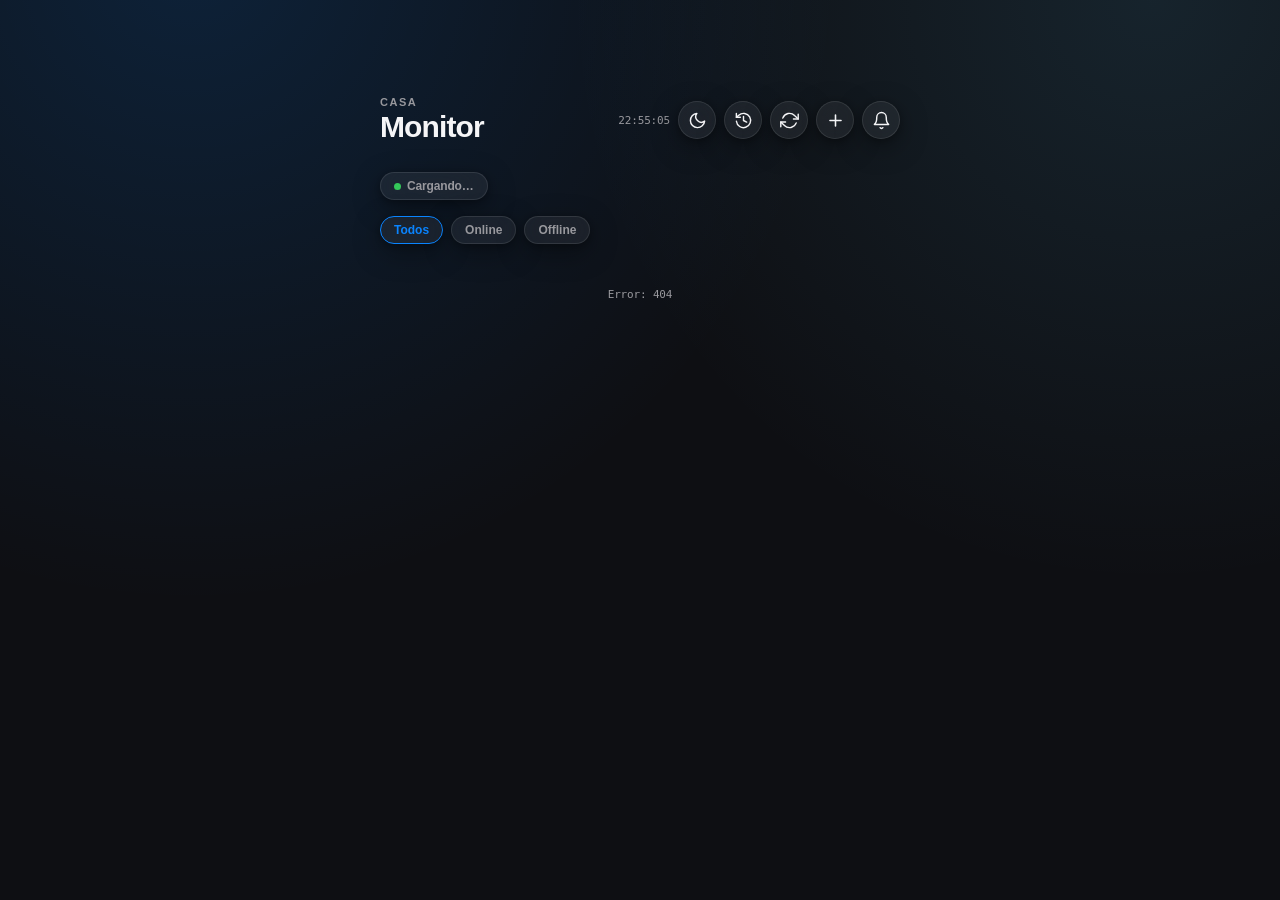
==== commit fa1156ab: "merge: integrate remote_system and poweroff from main origin/main had five commits this branch had n" ====
--- a/templates/index.html
+++ b/templates/index.html
@@ -73,6 +73,7 @@
         <option value="docker">Docker — Contenedor</option>
         <option value="heartbeat">Heartbeat — Señal periódica</option>
         <option value="system">System — Host metrics</option>
+        <option value="remote_system">Remote System — métricas via agente HTTP</option>
       </select>
     </div>
     <div id="fields-http"><div class="fg"><label>URL</label><input type="text" id="f-url" placeholder="https://..."></div></div>
--- a/static/css/dashboard.css
+++ b/static/css/dashboard.css
@@ -241,6 +241,9 @@
   .act-btn.maint.active{background:color-mix(in srgb,var(--amber) 16%,transparent);}
   .act-btn.del{color:var(--text-dim);}
   .act-btn.del:active{color:var(--red);}
+  .act-btn.poweroff{color:var(--text-dim);}
+  .act-btn.poweroff:hover{color:var(--red);border-color:color-mix(in srgb,var(--red) 30%,transparent);}
+  .act-btn.poweroff:active{color:var(--red);}
   .actions-hint{font-size:11px;color:var(--text-dim);margin-left:auto;}
 
   footer{margin-top:32px;text-align:center;font-size:11px;color:var(--text-dim);font-family:var(--mono);}
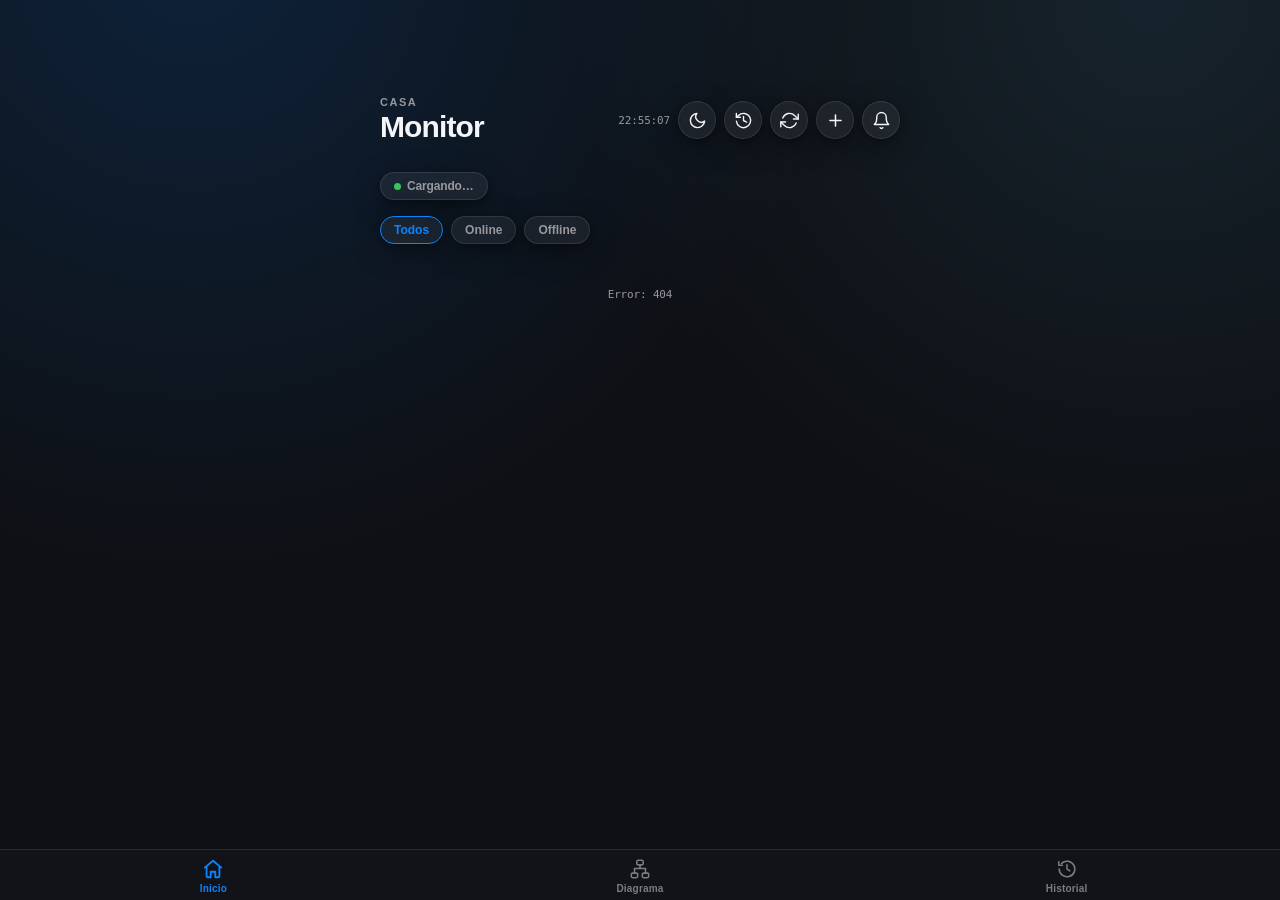
==== commit 33d52065: "feat: vista de diagrama de dependencias + barra de navegación Nueva página /diagrama que dibuja el á" ====
--- a/templates/index.html
+++ b/templates/index.html
@@ -14,6 +14,7 @@
 <link rel="apple-touch-icon" href="/static/icon-192.png">
 
 <link rel="stylesheet" href="/static/css/dashboard.css">
+<link rel="stylesheet" href="/static/css/navbar.css">
 </head>
 <body>
 <div class="wrap">
@@ -117,6 +118,7 @@
     <div class="fg"><label>Intervalo de comprobación (seg)</label><input type="number" id="f-check-interval" value="60" min="10" max="3600"></div>
     <div class="fg"><label>Timeout (segundos)</label><input type="number" id="f-timeout" value="8" min="1" max="30"></div>
     <div class="fg"><label>Reintentos máximos</label><input type="number" id="f-max-retries" value="3" min="1" max="10"></div>
+    <div class="fg"><label>Depende de (para el diagrama)</label><select id="f-depends"><option value="">— Ninguna —</option></select></div>
     <div class="modal-actions">
       <button class="btn-cancel2" data-action="close-modal">Cancelar</button>
       <button class="btn-save" data-action="save-device">Guardar</button>
@@ -126,5 +128,19 @@
 
 
 <script src="/static/js/dashboard.js" defer></script>
+<nav class="tabbar">
+  <a href="/" data-tab="home" class="active">
+    <svg viewBox="0 0 24 24"><path d="M3 10.5 12 3l9 7.5"/><path d="M5 9.5V20a1 1 0 0 0 1 1h3.5v-6h5v6H18a1 1 0 0 0 1-1V9.5"/></svg>
+    Inicio
+  </a>
+  <a href="/diagrama" data-tab="diagrama">
+    <svg viewBox="0 0 24 24"><rect x="8.5" y="2.5" width="7" height="5" rx="1.5"/><rect x="2.5" y="16.5" width="7" height="5" rx="1.5"/><rect x="14.5" y="16.5" width="7" height="5" rx="1.5"/><path d="M12 7.5v4M12 11.5H6v5M12 11.5h6v5"/></svg>
+    Diagrama
+  </a>
+  <a href="/historial" data-tab="historial">
+    <svg viewBox="0 0 24 24"><path d="M3.5 12a8.5 8.5 0 1 0 2.6-6.1"/><path d="M3 4v4h4"/><path d="M12 7.5V12l3 2"/></svg>
+    Historial
+  </a>
+</nav>
 </body>
 </html>
--- a/static/css/navbar.css
+++ b/static/css/navbar.css
@@ -0,0 +1,35 @@
+/* La barra se usa en las tres páginas; historial.css no define
+   --text-tertiary, así que la barra trae sus propios tonos. */
+:root{
+  --tabbar-bg:rgba(20,21,26,.82);
+  --tabbar-idle:#7c7c82;
+}
+[data-theme="light"]{
+  --tabbar-bg:rgba(255,255,255,.88);
+  --tabbar-idle:#8e8e93;
+}
+
+/* ─────────── Barra de navegación inferior (estilo iOS tab bar) ─────────── */
+.tabbar{
+  position:fixed;left:0;right:0;bottom:0;z-index:90;
+  display:flex;justify-content:space-around;align-items:stretch;
+  background:var(--tabbar-bg);
+  border-top:1px solid var(--card-ring);
+  backdrop-filter:blur(20px);-webkit-backdrop-filter:blur(20px);
+  padding-bottom:env(safe-area-inset-bottom);
+}
+.tabbar a{
+  flex:1;display:flex;flex-direction:column;align-items:center;justify-content:center;
+  gap:3px;padding:8px 4px 6px;text-decoration:none;
+  color:var(--tabbar-idle);font-family:var(--sans);
+  font-size:10px;font-weight:600;letter-spacing:.02em;
+  -webkit-tap-highlight-color:transparent;transition:color .15s;
+}
+.tabbar a.active{color:var(--accent);}
+.tabbar a:active{opacity:.6;}
+.tabbar svg{width:22px;height:22px;fill:none;stroke:currentColor;stroke-width:1.7;
+  stroke-linecap:round;stroke-linejoin:round;}
+.tabbar a.active svg{stroke-width:2;}
+
+/* Hueco para que la barra no tape el final del contenido */
+body{padding-bottom:calc(58px + env(safe-area-inset-bottom));}
